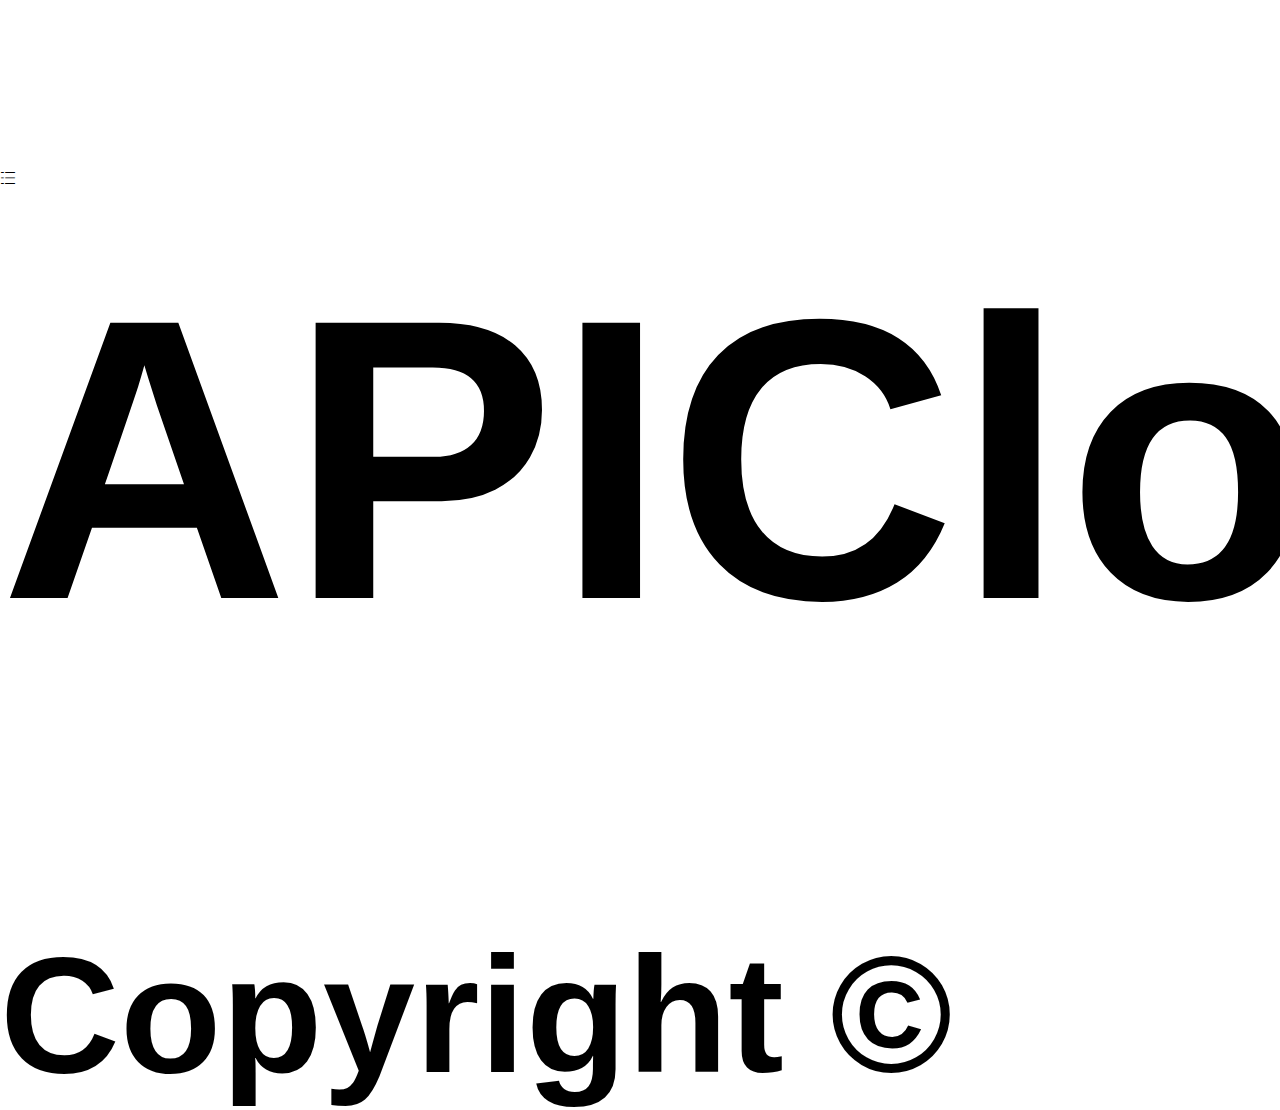
==== widget/index.html @ 8a549ff7 "修改文件结构" ====
<!doctype html>
<html>
<head>
    <meta charset="utf-8">
    <!--采用rem适配不同尺寸的手机-->
    <script src="./script/plugins/rem/1.0.0/rem.js"></script>
    <!--<meta name="viewport" content="maximum-scale=1.0,minimum-scale=1.0,user-scalable=0,initial-scale=1.0,width=device-width"/>-->
    <meta name="format-detection" content="telephone=no,email=no,date=no,address=no">
    <title>首页</title>
    <link rel="stylesheet" type="text/css" href="./css/apicloud/api.css"/>
    <link rel="stylesheet" type="text/css" href="./fonts/iconfont.css"/>
    <link rel="stylesheet" type="text/css" href="./css/index.css"/>
</head>
<body>
<div id="wrap">
    <div id="header">
        <button class="icon iconfont icon-liebiao"></button>
        <h1>APICloud</h1>
        <button></button>
    </div>
    <div id="main">

    </div>
    <div id="footer">
        <h5>Copyright &copy;<span id="year"></span></h5>
    </div>
</div>
</body>
<script type="text/javascript" data-main="./script/app" src="./script/lib/require/2.1.11/require.js"></script>
<script type="text/javascript">require(['conf/index'],function () {})</script>
</html>
---- widget/css/apicloud/api.css ----
html{
	font-family: sans-serif;
}
html,body,header,section,footer,div,ul,ol,li,img,a,span,em,del,legend,center,strong,var,fieldset,form,label,dl,dt,dd,cite,input,hr,time,mark,code,figcaption,figure,textarea,h1,h2,h3,h4,h5,h6,p{
	margin:0;
	border:0;
	padding:0;
	font-style:normal;
}
html,body {
	-webkit-touch-callout:none;
	-webkit-text-size-adjust:none;
	-webkit-tap-highlight-color:rgba(0, 0, 0, 0);
	-webkit-user-select:none;
	background-color: #fff;
}
nav,article,aside,details,main,header,footer,section,fieldset,figcaption,figure{
	display: block;
}
img,a,button,em,del,strong,var,label,cite,small,time,mark,code,textarea{
	display:inline-block;
}
header,section,footer {
	position:relative;
}
ol,ul{
	list-style:none;
}
input,button,textarea {
	border:0;
	margin:0;
	padding:0;
	font-size:1em;
	line-height:1em;
	/*-webkit-appearance:none;*/
	background-color:rgba(0, 0, 0, 0);
}
span{
	display:inline-block;
}
a:active, a:hover {
  outline: 0;
}
a, a:visited{
	text-decoration:none;
}

label, .wordWrap{
    word-wrap: break-word;
    word-break: break-all;
}
table {
  border-collapse: collapse;
  border-spacing: 0;
}
td,th {
  padding: 0;
}
.clearfix:after{
	content: ' ';
	display: block;
	clear: both;
	visibility:hidden;
	line-height: 0;
	height:0;
}
.loading_more{
	display: block;
	height: 1.5em;
	width: 100%;
}
.loading_more:before {
	display: inline-block; vertical-align: text-bottom;
	content: ' '; height: 16px; width: 16px; margin-right: 6px;
	background: url(../../image/loading_more.gif) no-repeat center;
	-webkit-background-size: contain;
	background-size: contain;
} 
.loading_more:after {
	content: '加载更多';	
}
---- widget/fonts/iconfont.css ----
@font-face {font-family: "iconfont";
  src: url('iconfont.eot?t=1493963146406'); /* IE9*/
  src: url('iconfont.eot?t=1493963146406#iefix') format('embedded-opentype'), /* IE6-IE8 */
  url('iconfont.woff?t=1493963146406') format('woff'), /* chrome, firefox */
  url('iconfont.ttf?t=1493963146406') format('truetype'), /* chrome, firefox, opera, Safari, Android, iOS 4.2+*/
  url('iconfont.svg?t=1493963146406#iconfont') format('svg'); /* iOS 4.1- */
}

.iconfont {
  font-family:"iconfont" !important;
  font-size:16px;
  font-style:normal;
  -webkit-font-smoothing: antialiased;
  -moz-osx-font-smoothing: grayscale;
}

.icon-fanhui:before { content: "\e600"; }

.icon-xiangxia:before { content: "\e601"; }

.icon-xiangshang:before { content: "\e603"; }

.icon-yue:before { content: "\e602"; }

.icon-gupiao:before { content: "\e609"; }

.icon-jizhang:before { content: "\e60f"; }

.icon-chenggong:before { content: "\e625"; }

.icon-shibai:before { content: "\e626"; }

.icon-jingshi:before { content: "\e627"; }

.icon-tishi:before { content: "\e628"; }

.icon-bangzhu:before { content: "\e629"; }

.icon-dengdai:before { content: "\e62a"; }

.icon-shezhi:before { content: "\e62d"; }

.icon-wode:before { content: "\e62e"; }

.icon-sousuo:before { content: "\e62f"; }

.icon-liebiao:before { content: "\e630"; }

.icon-bianji:before { content: "\e631"; }

.icon-shanchu:before { content: "\e632"; }

.icon-fenxiang:before { content: "\e633"; }

.icon-tianjia:before { content: "\e635"; }

.icon-gengduo:before { content: "\e637"; }

.icon-yiban:before { content: "\e63e"; }

.icon-zhufang:before { content: "\e653"; }

.icon-huankuan:before { content: "\e659"; }

.icon-licai:before { content: "\e65b"; }

.icon-gongzi:before { content: "\e65c"; }

.icon-licaishouyi:before { content: "\e65e"; }

.icon-zidingyileimu:before { content: "\e660"; }

.icon-tianjialeimu:before { content: "\e661"; }

.icon-chuangjiandanju-xianxing:before { content: "\e89c"; }

.icon-zhangdan-xianxing:before { content: "\e89e"; }

.icon-gengduo-hengxiang:before { content: "\e8c4"; }

.icon-gengduo-shuxiang:before { content: "\e8c5"; }

.icon-shijian-xianxing:before { content: "\e8c6"; }

.icon-baocun-xianxing:before { content: "\e8c7"; }

.icon-yiban1:before { content: "\e8da"; }

.icon-manyi:before { content: "\e8db"; }

.icon-bumanyi:before { content: "\e8dc"; }

.icon-shangyiyehoutuifanhui:before { content: "\e8ef"; }

.icon-xiayiyeqianjinchakangengduo:before { content: "\e8f1"; }

.icon-bingtu-xianxing:before { content: "\e902"; }

.icon-baobiao-xianxing:before { content: "\e903"; }

.icon-tiaoxingtu-xianxing:before { content: "\e904"; }

.icon-zhexiantu-xianxing:before { content: "\e905"; }
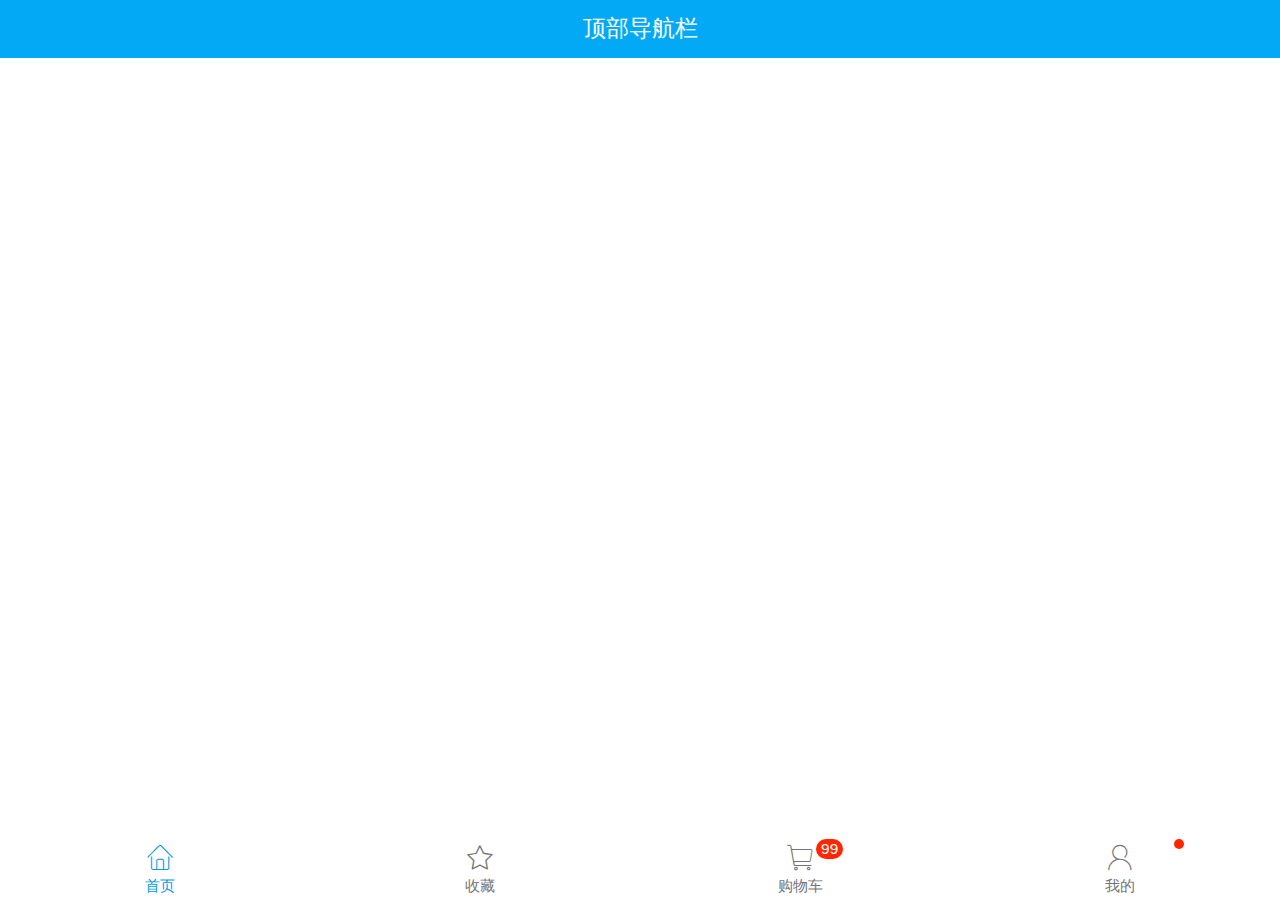
==== commit 17ad5138: "项目架构调整" ====
--- a/widget/index.html
+++ b/widget/index.html
@@ -2,30 +2,41 @@
 <html>
 <head>
     <meta charset="utf-8">
-    <!--采用rem适配不同尺寸的手机-->
-    <script src="./script/plugins/rem/1.0.0/rem.js"></script>
-    <!--<meta name="viewport" content="maximum-scale=1.0,minimum-scale=1.0,user-scalable=0,initial-scale=1.0,width=device-width"/>-->
+    <meta name="viewport"
+          content="maximum-scale=1.0,minimum-scale=1.0,user-scalable=0,initial-scale=1.0,width=device-width"/>
     <meta name="format-detection" content="telephone=no,email=no,date=no,address=no">
     <title>首页</title>
-    <link rel="stylesheet" type="text/css" href="./css/apicloud/api.css"/>
+    <link rel="stylesheet" type="text/css" href="./css/apicloud/1.0.0/api.css"/>
+    <link rel="stylesheet" type="text/css" href="./css/aui/2.1.0/aui.css"/>
     <link rel="stylesheet" type="text/css" href="./fonts/iconfont.css"/>
-    <link rel="stylesheet" type="text/css" href="./css/index.css"/>
+    <link rel="stylesheet" type="text/css" href="./css/conf/index.css"/>
 </head>
 <body>
-<div id="wrap">
-    <div id="header">
-        <button class="icon iconfont icon-liebiao"></button>
-        <h1>APICloud</h1>
-        <button></button>
+<header id="jHead" class="aui-bar aui-bar-nav">顶部导航栏</header>
+<footer class="aui-bar aui-bar-tab">
+    <div class="aui-bar-tab-item aui-active" tapmode>
+        <i class="aui-iconfont aui-icon-home"></i>
+        <div class="aui-bar-tab-label">首页</div>
     </div>
-    <div id="main">
-
+    <div class="aui-bar-tab-item" tapmode>
+        <i class="aui-iconfont aui-icon-star"></i>
+        <div class="aui-bar-tab-label">收藏</div>
     </div>
-    <div id="footer">
-        <h5>Copyright &copy;<span id="year"></span></h5>
+    <div class="aui-bar-tab-item" tapmode>
+        <div class="aui-badge">99</div>
+        <i class="aui-iconfont aui-icon-cart"></i>
+        <div class="aui-bar-tab-label">购物车</div>
     </div>
-</div>
+    <div class="aui-bar-tab-item" tapmode>
+        <div class="aui-dot"></div>
+        <i class="aui-iconfont aui-icon-my"></i>
+        <div class="aui-bar-tab-label">我的</div>
+    </div>
+</footer>
 </body>
 <script type="text/javascript" data-main="./script/app" src="./script/lib/require/2.1.11/require.js"></script>
-<script type="text/javascript">require(['conf/index'],function () {})</script>
-</html>+<!-- apiready必须放在这里才能生效 -->
+<script type="text/javascript"> apiready = function () {
+    require(['conf/index'])
+};</script>
+</html>
--- a/widget/css/apicloud/1.0.0/api.css
+++ b/widget/css/apicloud/1.0.0/api.css
@@ -0,0 +1,81 @@
+html{
+	font-family: sans-serif;
+}
+html,body,header,section,footer,div,ul,ol,li,img,a,span,em,del,legend,center,strong,var,fieldset,form,label,dl,dt,dd,cite,input,hr,time,mark,code,figcaption,figure,textarea,h1,h2,h3,h4,h5,h6,p{
+	margin:0;
+	border:0;
+	padding:0;
+	font-style:normal;
+}
+html,body {
+	-webkit-touch-callout:none;
+	-webkit-text-size-adjust:none;
+	-webkit-tap-highlight-color:rgba(0, 0, 0, 0);
+	-webkit-user-select:none;
+	background-color: #fff;
+}
+nav,article,aside,details,main,header,footer,section,fieldset,figcaption,figure{
+	display: block;
+}
+img,a,button,em,del,strong,var,label,cite,small,time,mark,code,textarea{
+	display:inline-block;
+}
+header,section,footer {
+	position:relative;
+}
+ol,ul{
+	list-style:none;
+}
+input,button,textarea {
+	border:0;
+	margin:0;
+	padding:0;
+	font-size:1em;
+	line-height:1em;
+	/*-webkit-appearance:none;*/
+	background-color:rgba(0, 0, 0, 0);
+}
+span{
+	display:inline-block;
+}
+a:active, a:hover {
+  outline: 0;
+}
+a, a:visited{
+	text-decoration:none;
+}
+
+label, .wordWrap{
+    word-wrap: break-word;
+    word-break: break-all;
+}
+table {
+  border-collapse: collapse;
+  border-spacing: 0;
+}
+td,th {
+  padding: 0;
+}
+.clearfix:after{
+	content: ' ';
+	display: block;
+	clear: both;
+	visibility:hidden;
+	line-height: 0;
+	height:0;
+}
+.loading_more{
+	display: block;
+	height: 1.5em;
+	width: 100%;
+}
+.loading_more:before {
+	display: inline-block; vertical-align: text-bottom;
+	content: ' '; height: 16px; width: 16px; margin-right: 6px;
+	background: url(../../image/loading_more.gif) no-repeat center;
+	-webkit-background-size: contain;
+	background-size: contain;
+} 
+.loading_more:after {
+	content: '加载更多';	
+}--- a/widget/css/aui/2.1.0/aui.css
+++ b/widget/css/aui/2.1.0/aui.css
@@ -0,0 +1,2674 @@
+/*
+ * =========================================================================
+ * APIClud - AUI UI 框架    流浪男  QQ：343757327  http://www.auicss.com
+ * Verson 2.1
+ * =========================================================================
+ */
+ /*初始化类*/
+@charset "UTF-8";
+html{
+	font-family: "Helvetica Neue", Helvetica, sans-serif;
+	font-size: 20px;
+}
+html,body {
+	-webkit-touch-callout:none;
+	-webkit-text-size-adjust:none;
+	-webkit-tap-highlight-color:rgba(0, 0, 0, 0);
+	-webkit-user-select:none;
+	width: 100%;
+}
+body {
+	line-height: 1.5;
+	font-size: 0.8rem;
+	color: #212121;
+	background-color: #f5f5f5;
+	outline: 0;
+}
+html,body,header,section,footer,div,ul,ol,li,img,a,span,em,del,legend,center,strong,var,fieldset,form,label,dl,dt,dd,cite,input,hr,time,mark,code,figcaption,figure,textarea,h1,h2,h3,h4,h5,h6,p{
+	margin:0;
+	border:0;
+	padding:0;
+	font-style:normal;
+}
+* {
+	-webkit-box-sizing: border-box;
+	      	box-sizing: border-box;
+	-webkit-user-select: none;
+	-webkit-tap-highlight-color: transparent;
+	outline: none;
+}
+@media only screen and (min-width: 400px) {
+	html {
+		font-size: 21.33333333px !important;
+	}
+}
+@media only screen and (min-width: 414px) {
+	html {
+		font-size: 21px !important;
+	}
+}
+@media only screen and (min-width: 480px) {
+	html {
+		font-size: 25.6px !important;
+	}
+}
+ul, li {
+	list-style: none;
+}
+p {
+	font-size: 0.7rem;
+	color: #757575;
+}
+a {
+	color: #0062cc;
+	text-decoration: none;
+	background-color: transparent;
+}
+textarea {
+	overflow: hidden;
+	resize: none;
+}
+button {
+	overflow: visible;
+}
+button,select {
+	text-transform: none;
+}
+button,input,select,textarea {
+	font: inherit;
+	color: inherit;
+}
+/*自动隐藏文字*/
+.aui-ellipsis-1 {
+	overflow: hidden;
+	white-space: nowrap;
+	text-overflow: ellipsis;
+}
+.aui-ellipsis {
+	display: -webkit-box;
+	overflow: hidden;
+	text-overflow: ellipsis;
+	word-wrap: break-word;
+	word-break: break-all;
+	white-space: normal !important;
+	-webkit-line-clamp: 1;
+	-webkit-box-orient: vertical;
+}
+.aui-ellipsis-2 {
+	display: -webkit-box;
+	overflow: hidden;
+	text-overflow: ellipsis;
+	word-wrap: break-word;
+	word-break: break-all;
+	white-space: normal !important;
+	-webkit-line-clamp: 2;
+	-webkit-box-orient: vertical;
+}
+/*水平线*/
+.aui-hr {
+	width: 100%;
+	position: relative;
+	border-top: 1px solid #dddddd;
+	height: 1px;
+}
+@media screen and (-webkit-min-device-pixel-ratio:1.5) {
+	.aui-hr{
+		border: none;
+        background-size: 100% 1px;
+		background-repeat: no-repeat;
+		background-position: top;
+        background-image: linear-gradient(0,#dddddd,#dddddd 50%,transparent 50%);
+        background-image: -webkit-linear-gradient(90deg,#dddddd,#dddddd 50%,transparent 50%);
+	}
+}
+/*内外边距类*/
+.aui-padded-0 {
+	padding: 0 !important;
+}
+.aui-padded-5 {
+	padding: 0.25rem !important;
+}
+.aui-padded-10 {
+	padding: 0.5rem !important;
+}
+.aui-padded-15 {
+	padding: 0.75rem !important;
+}
+.aui-padded-t-0 {
+	padding-top: 0 !important;
+}
+.aui-padded-t-5 {
+	padding-top: 0.25rem !important;
+}
+.aui-padded-t-10 {
+	padding-top: 0.5rem !important;
+}
+.aui-padded-t-15 {
+	padding-top: 0.75rem !important;
+}
+.aui-padded-b-0 {
+	padding-bottom: 0 !important;
+}
+.aui-padded-b-5 {
+	padding-bottom: 0.25rem !important;
+}
+.aui-padded-b-10 {
+	padding-bottom: 0.5rem !important;
+}
+.aui-padded-b-15 {
+	padding-bottom: 0.75rem !important;
+}
+.aui-padded-l-0 {
+	padding-left: 0 !important;
+}
+.aui-padded-l-5 {
+	padding-left: 0.25rem !important;
+}
+.aui-padded-l-10 {
+	padding-left: 0.5rem !important;
+}
+.aui-padded-l-15 {
+	padding-left: 0.75rem !important;
+}
+.aui-padded-r-0 {
+	padding-right: 0 !important;
+}
+.aui-padded-r-5 {
+	padding-right: 0.25rem !important;
+}
+.aui-padded-r-10 {
+	padding-right: 0.5rem !important;
+}
+.aui-padded-r-15 {
+	padding-right: 0.75rem !important;
+}
+.aui-margin-0 {
+	margin: 0 !important;
+}
+.aui-margin-5 {
+	margin: 0.25rem !important;
+}
+.aui-margin-10 {
+	margin: 0.5rem !important;
+}
+.aui-margin-15 {
+	margin: 0.75rem !important;
+}
+.aui-margin-t-0 {
+	margin-top: 0.25rem !important;
+}
+.aui-margin-t-5 {
+	margin-top: 0 !important;
+}
+.aui-margin-t-10 {
+	margin-top: 0.5rem !important;
+}
+.aui-margin-t-15 {
+	margin-top: 0.75rem !important;
+}
+.aui-margin-b-0 {
+	margin-bottom: 0 !important;
+}
+.aui-margin-b-5 {
+	margin-bottom: 0.25rem !important;
+}
+.aui-margin-b-10 {
+	margin-bottom: 0.5rem !important;
+}
+.aui-margin-b-15 {
+	margin-bottom: 0.75rem !important;
+}
+.aui-margin-l-0 {
+	margin-left: 0 !important;
+}
+.aui-margin-l-5 {
+	margin-left: 0.25rem !important;
+}
+.aui-margin-l-10 {
+	margin-left: 0.5rem !important;
+}
+.aui-margin-l-15 {
+	margin-left: 0.75rem !important;
+}
+.aui-margin-r-0 {
+	margin-right: 0 !important;
+}
+.aui-margin-r-5 {
+	margin-right: 0.25rem !important;
+}
+.aui-margin-r-10 {
+	margin-right: 0.5rem !important;
+}
+.aui-margin-r-15 {
+	margin-right: 0.75rem !important;
+}
+.aui-clearfix {
+	clear: both;
+}
+.aui-clearfix:before {
+	display: table;
+	content: " ";
+}
+.aui-clearfix:after {
+	clear: both;
+}
+/*文字对齐*/
+.aui-text-left {
+	text-align: left !important;
+}
+.aui-text-center {
+	text-align: center !important;
+}
+.aui-text-justify {
+	text-align: justify !important;
+}
+.aui-text-right {
+	text-align: right !important;
+}
+/*文字、背景颜色*/
+h1,h2,h3,h4,h5,h6 {
+	font-weight: 400;
+}
+h1 {
+	font-size: 1.2rem;
+}
+h2 {
+	font-size: 1rem;
+}
+h3 {
+	font-size: 0.8rem;
+}
+h4 {
+	font-size: 0.7rem;
+}
+h5 {
+	font-size: 0.7rem;
+	font-weight: normal;
+	color: #757575;
+}
+h6 {
+	font-size: 0.7rem;
+	font-weight: normal;
+	color: #757575;
+}
+h1 small,h2 small,h3 small,h4 small {
+	font-weight: normal;
+	line-height: 1;
+	color: #757575;
+}
+h5 small,h6 small {
+	font-weight: normal;
+	line-height: 1;
+	color: #757575;
+}
+h1 small,h2 small,h3 small {
+	font-size: 65%;
+}
+h4 small,h5 small,h6 small {
+	font-size: 75%;
+}
+img {
+	max-width: 100%;
+	display: block;
+}
+.aui-font-size-12 {
+	font-size: 0.6rem !important;
+}
+.aui-font-size-14 {
+	font-size: 0.7rem !important;
+}
+.aui-font-size-16 {
+	font-size: 0.8rem !important;
+}
+.aui-font-size-18 {
+	font-size: 0.9rem !important;
+}
+.aui-font-size-20 {
+	font-size: 1rem !important;
+}
+.aui-text-default {
+	color: #212121 !important;
+}
+.aui-text-white {
+	color: #ffffff !important;
+}
+.aui-text-primary {
+	color: #00bcd4 !important;
+}
+.aui-text-success {
+	color: #009688 !important;
+}
+.aui-text-info {
+	color: #03a9f4 !important;
+}
+.aui-text-warning {
+	color: #ffc107 !important;
+}
+.aui-text-danger {
+	color: #e51c23 !important;
+}
+.aui-text-pink {
+	color: #e91e63 !important;
+}
+.aui-text-purple {
+	color: #673ab7 !important;
+}
+.aui-text-indigo {
+	color: #3f51b5 !important;
+}
+.aui-bg-default {
+	background-color: #f5f5f5 !important;
+}
+.aui-bg-primary {
+	background-color: #00bcd4 !important;
+}
+.aui-bg-success {
+	background-color: #009688 !important;
+}
+.aui-bg-info {
+	background-color: #03a9f4 !important;
+}
+.aui-bg-warning {
+	background-color: #f1c40f !important;
+}
+.aui-bg-danger {
+	background-color: #e51c23 !important;
+}
+.aui-bg-pink {
+	background-color: #e91e63 !important;
+}
+.aui-bg-purple {
+	background-color: #673ab7 !important;
+}
+.aui-bg-indigo {
+	background-color: #3f51b5 !important;
+}
+/*警告、成功颜色*/
+.aui-warning,
+.aui-warning label,
+.aui-warning .aui-input,
+.aui-warning .aui-iconfont {
+	color: #e51c23 !important;
+}
+.aui-success,
+.aui-success label,
+.aui-success .aui-input,
+.aui-success .aui-iconfont {
+	color: #009688 !important;
+}
+/*对齐,显示，隐藏等*/
+.aui-pull-right {
+	float: right !important;
+}
+.aui-pull-left {
+	float: left !important;
+}
+.aui-hide {
+	display: none !important;
+}
+.aui-show {
+	display: block !important;
+}
+.aui-invisible {
+	visibility: hidden;
+}
+.aui-inline {
+	display: inline-block;
+	vertical-align: top;
+}
+.aui-mask {
+    position: fixed;
+    width: 100%;
+    height: 100%;
+    top: 0;
+    left: 0;
+    background: rgba(0, 0, 0, 0.3);
+    opacity: 0;
+    z-index: 8;
+    visibility: hidden;
+    -webkit-transition: opacity .3s,-webkit-transform .3s;
+    transition: opacity .3s,transform .3s;
+}
+.aui-mask.aui-mask-in {
+	visibility: visible;
+  	opacity: 1;
+}
+.aui-mask.aui-mask-out {
+	opacity: 0;
+}
+img.aui-img-round {
+	border-radius: 50%;
+}
+/*基本容器*/
+.aui-content {
+	-webkit-overflow-scrolling: touch;
+	overflow-x: hidden;
+	word-break: break-all;
+}
+.aui-content-padded {
+  	margin: 0.75rem;
+  	position: relative;
+  	word-break: break-all;
+  	-webkit-overflow-scrolling: touch;
+}
+/*栅格类*/
+.aui-row {
+	overflow: hidden;
+	margin: 0;
+}
+.aui-row-padded {
+	margin-left: -0.125rem;
+	margin-right: -0.125rem;
+}
+.aui-row-padded [class*=aui-col-xs-] {
+	padding: 0.125rem;
+}
+.aui-col-xs-1,.aui-col-xs-2,.aui-col-xs-3,.aui-col-xs-4,.aui-col-xs-5,.aui-col-xs-6,.aui-col-xs-7,.aui-col-xs-8,.aui-col-xs-9,.aui-col-xs-10,.aui-col-xs-11,.aui-col-5 {
+	position: relative;
+	float: left;
+}
+.aui-col-xs-12 {
+	width: 100%;
+	position: relative;
+}
+.aui-col-xs-11 {
+	width: 91.66666667%;
+}
+.aui-col-xs-10 {
+	width: 83.33333333%;
+}
+.aui-col-xs-9 {
+	width: 75%;
+}
+.aui-col-xs-8 {
+	width: 66.66666667%;
+}
+.aui-col-xs-7 {
+	width: 58.33333333%;
+}
+.aui-col-xs-6 {
+	width: 50%;
+}
+.aui-col-xs-5 {
+	width: 41.66666667%;
+}
+.aui-col-xs-4 {
+	width: 33.33333333%;
+}
+.aui-col-xs-3 {
+	width: 25%;
+}
+.aui-col-xs-2 {
+	width: 16.66666667%;
+}
+.aui-col-xs-1 {
+	width: 8.33333333%;
+}
+.aui-col-5 {
+	width: 20%;
+}
+/*标签*/
+.aui-label {
+	display: inline-block;
+	padding: 0.2em 0.25em;
+	font-size: 0.6rem;
+	line-height: 1;
+	color: #616161;
+    background-color: #dddddd;
+	text-align: center;
+	white-space: nowrap;
+	vertical-align: middle;
+	border-radius: 0.15em;
+	position: relative;
+}
+
+.aui-label-primary {
+	color: #ffffff;
+	background-color: #00bcd4;
+}
+.aui-label-success {
+	color: #ffffff;
+	background-color: #009688;
+}
+.aui-label-info {
+  color: #ffffff;
+  background-color: #03a9f4;
+}
+.aui-label-warning {
+	color: #ffffff;
+	background-color: #ffc107;
+}
+.aui-label-danger {
+	color: #ffffff;
+	background-color: #e51c23;
+}
+.aui-label-outlined {
+	background-color: transparent;
+	position: relative;
+}
+.aui-label-outlined:after {
+    -webkit-border-radius: 2px;
+    border-radius: 2px;
+    height: 200%;
+    content: '';
+    width: 200%;
+	border: 1px solid #d9d9d9;
+    position: absolute;
+    top: -1px;
+    left: -1px;
+    transform: scale(0.5);
+    -webkit-transform: scale(0.5);
+    transform-origin: 0 0;
+    -webkit-transform-origin: 0 0;
+    z-index: 1;
+}
+.aui-label-outlined.aui-label-primary,
+.aui-label-outlined.aui-label-primary:after {
+	color: #00bcd4;
+	border-color: #00bcd4;
+}
+.aui-label-outlined.aui-label-success,
+.aui-label-outlined.aui-label-success:after {
+	color: #009688;
+	border-color: #009688;
+}
+.aui-label-outlined.aui-label-info,
+.aui-label-outlined.aui-label-info:after {
+  	color: #03a9f4;
+  	border-color: #03a9f4;
+}
+.aui-label-outlined.aui-label-warning,
+.aui-label-outlined.aui-label-warning:after {
+	color: #ffc107;
+	border-color: #ffc107;
+}
+.aui-label-outlined.aui-label-danger,
+.aui-label-outlined.aui-label-danger:after {
+	color: #e51c23;
+	border-color: #e51c23;
+}
+.aui-label .aui-iconfont {
+	font-size: 0.6rem;
+}
+/*角标*/
+.aui-badge {
+	display: inline-block;
+	width: auto;
+	text-align: center;
+	min-width: 0.8rem;
+	height: 0.8rem;
+    line-height: 0.8rem;
+    padding: 0 0.2rem;
+    font-size: 0.6rem;
+    color: #ffffff;
+    background-color: #ff2600;
+    border-radius: 0.4rem;
+    position: absolute;
+    top: 0.2rem;
+    left: 60%;
+    z-index: 99;
+}
+.aui-dot {
+	display: inline-block;
+    width: 0.4rem;
+    height: 0.4rem;
+    background: #ff2600;
+    border-radius: 0.5rem;
+    position: absolute;
+    top: 0.3rem;
+    right: 20%;
+    z-index: 99;
+}
+/*按钮样式*/
+button, .aui-btn {
+	position: relative;
+	display: inline-block;
+	font-size: 0.7rem;
+	font-weight: 400;
+	font-family: inherit;
+	text-decoration: none;
+	text-align: center;
+	margin: 0;
+	background: #dddddd;
+	padding: 0 0.6rem;
+	height: 1.5rem;
+	line-height: 1.5rem;
+	border-radius: 0.2rem;
+	white-space: nowrap;
+	text-overflow: ellipsis;
+	vertical-align: middle;
+	-webkit-box-sizing: border-box;
+			box-sizing: border-box;
+	-webkit-user-select: none;
+	      	user-select: none;
+}
+.aui-btn:active {
+	color: #212121;
+	background-color: #bdbdbd;
+}
+.aui-btn-primary {
+	color: #ffffff;
+	background-color: #00bcd4;
+}
+.aui-btn-primary.aui-active, .aui-btn-primary:active {
+	color: #ffffff;
+	background-color: #00acc1;
+}
+.aui-btn-success {
+	color: #ffffff;
+	background-color: #009688;
+}
+.aui-btn-success.aui-active, .aui-btn-success:active {
+	color: #fff;
+	background-color: #00897b;
+}
+.aui-btn-info {
+	color: #ffffff !important;
+	background-color: #03a9f4 !important;
+}
+.aui-btn-info.aui-active, .aui-btn-info:active {
+	color: #fff !important;
+	background-color: #039be5 !important;
+}
+.aui-btn-warning {
+	color: #ffffff !important;
+	background-color: #ffc107 !important;
+}
+.aui-btn-warning.aui-active, .aui-btn-warning:active {
+	color: #ffffff !important;
+	background-color: #ffb300 !important;
+}
+.aui-btn-danger {
+	color: #ffffff !important;
+	background-color: #e51c23 !important;
+}
+.aui-btn-danger.aui-active, .aui-btn-danger:active {
+	color: #ffffff !important;
+	background-color: #dd191b !important;
+}
+.aui-btn-block {
+	display: block;
+	width: 100%;
+	height: 2.5rem;
+	line-height: 2.55rem;
+	margin-bottom: 0;
+	font-size: 0.9rem;
+}
+.aui-btn-block.aui-btn-sm {
+	font-size: 0.7rem;
+	height: 1.8rem;
+	line-height: 1.85rem;
+}
+.aui-btn .aui-iconfont, .aui-btn-block .aui-iconfont {
+	margin-right: 0.3rem;
+}
+.aui-btn .aui-badge, .aui-btn-block .aui-badge {
+	margin-left: 0.3rem;
+}
+.aui-btn-outlined {
+	background: transparent !important;
+	border: 1px solid #bdbdbd;
+}
+.aui-btn-outlined:active {
+	background: transparent !important;
+}
+.aui-btn-default.aui-btn-outlined {
+	color: #bdc3c7 !important;
+	border: 1px solid #dcdcdc !important;
+}
+.aui-btn-primary.aui-btn-outlined {
+	color: #00bcd4 !important;
+	border: 1px solid #00bcd4 !important;
+}
+.aui-btn-success.aui-btn-outlined {
+	color: #009688 !important;
+	border: 1px solid #009688 !important;
+}
+.aui-btn-info.aui-btn-outlined {
+	color: #03a9f4 !important;
+	border: 1px solid #03a9f4 !important;
+}
+.aui-btn-warning.aui-btn-outlined {
+	color: #ffc107 !important;
+	border: 1px solid #ffc107 !important;
+}
+.aui-btn-danger.aui-btn-outlined {
+	color: #e51c23 !important;
+	border: 1px solid #e51c23 !important;
+}
+/*
+*表单类\输入框\radio\checkbox
+**/
+.aui-input,
+input[type="text"],
+input[type="password"],
+input[type="search"],
+input[type="email"],
+input[type="tel"],
+input[type="url"],
+input[type="date"],
+input[type="datetime-local"],
+input[type="time"],
+input[type="number"],
+select,
+textarea {
+    border: none;
+    background-color: transparent;
+    border-radius: 0;
+    box-shadow: none;
+    display: block;
+    padding: 0;
+    margin: 0;
+    width: 100%;
+    height: 2.2rem;
+    line-height: normal;
+    color: #424242;
+    font-size: 0.8rem;
+    font-family: inherit;
+    box-sizing: border-box;
+    -webkit-user-select: text;
+            user-select: text;
+    -webkit-appearance: none;
+            appearance: none;
+}
+input[type="search"]::-webkit-search-cancel-button {
+	display: none;
+}
+.aui-scroll-x {
+	position: relative;
+	overflow-y: auto;
+	-webkit-overflow-scrolling: touch;
+}
+.aui-scroll-y {
+	position: relative;
+	width: 100%;
+	overflow-x: auto;
+	-webkit-overflow-scrolling: touch;
+}
+::-webkit-scrollbar{
+	width:0px;
+}
+/*列表*/
+.aui-list {
+    position: relative;
+    font-size: 0.8rem;
+    background-color: #ffffff;
+    border-top: 1px solid #dddddd;
+}
+.aui-list .aui-content {
+	overflow: hidden;
+}
+.aui-list.aui-list-noborder,
+.aui-list.aui-list-noborder {
+    border-top: none;
+}
+.aui-list .aui-list-header {
+    background-color: #dddddd;
+    color: #212121;
+    position: relative;
+    font-size: 0.6rem;
+    padding: 0.4rem 0.75rem;
+    -webkit-box-sizing: border-box;
+    		box-sizing: border-box;
+    display: -webkit-box;
+    display: -webkit-flex;
+    display: flex;
+    -webkit-box-pack: justify;
+    -webkit-justify-content: space-between;
+    		justify-content: space-between;
+    -webkit-box-align: center;
+    -webkit-align-items: center;
+    		align-items: center;
+}
+.aui-list .aui-list-item {
+    list-style: none;
+    margin: 0;
+    padding: 0;
+    padding-left: 0.75rem;
+    color: #212121;
+    border-bottom: 1px solid #dddddd;
+    position: relative;
+    min-height: 2.2rem;
+    -webkit-box-sizing: border-box;
+    		box-sizing: border-box;
+    display: -webkit-box;
+    display: -webkit-flex;
+    display: flex;
+    -webkit-box-pack: justify;
+    -webkit-justify-content: space-between;
+    		justify-content: space-between;
+}
+.aui-list.aui-list-noborder .aui-list-item:last-child {
+    border-bottom: 0;
+}
+.aui-list .aui-list-item-inner {
+    position: relative;
+    min-height: 2.2rem;
+	padding-right: 0.75rem;
+    width: 100%;
+    -webkit-box-sizing: border-box;
+    		box-sizing: border-box;
+    display: -webkit-box;
+    display: -webkit-flex;
+    display: flex;
+    -webkit-box-flex: 1;
+    -webkit-box-pack: justify;
+    -webkit-justify-content: space-between;
+			justify-content: space-between;
+    -webkit-box-align: center;
+    -webkit-align-items: center;
+			align-items: center;
+}
+
+.aui-list .aui-list-item:active {
+    background-color: #f5f5f5;
+}
+.aui-list .aui-list-item-text {
+    font-size: 0.7rem;
+    color: #757575;
+    position: relative;
+    -webkit-box-sizing: border-box;
+    		box-sizing: border-box;
+    display: -webkit-box;
+    display: -webkit-flex;
+    display: flex;
+    -webkit-box-pack: justify;
+    -webkit-justify-content: space-between;
+            justify-content: space-between;
+    -webkit-align-items: center;
+    		align-items: center;
+}
+.aui-list .aui-list-item-title {
+    font-size: 0.8rem;
+    position: relative;
+    max-width: 100%;
+    color: #212121;
+}
+.aui-list .aui-list-item-right,
+.aui-list-item-title-row em {
+	max-width: 50%;
+	position: relative;
+    font-size: 0.6rem;
+    color: #757575;
+    margin-left: 0.25rem;
+}
+.aui-list .aui-list-item-inner p {
+    overflow: hidden;
+}
+.aui-list .aui-list-media-list {
+    -webkit-box-orient: vertical;
+    -webkit-box-direction: normal;
+    -webkit-flex-direction: column;
+            flex-direction: column;
+}
+.aui-media-list-item-inner {
+	-webkit-box-sizing: border-box;
+			box-sizing: border-box;
+    display: -webkit-box;
+    display: -webkit-flex;
+    display: flex;
+}
+.aui-media-list .aui-list-item {
+	display: block;
+}
+.aui-media-list .aui-list-item-inner {
+	display: block;
+	padding-top: 0.5rem;
+    padding-bottom: 0.5rem;
+}
+.aui-media-list-item-inner + .aui-info {
+	margin-right: 0.75rem;
+}
+.aui-list .aui-list-item-media {
+	width: 4.5rem;
+	position: relative;
+    padding: 0.5rem 0;
+    padding-right: 0.75rem;
+    display: inherit;
+    -webkit-flex-shrink: 0;
+    		flex-shrink: 0;
+    -webkit-flex-wrap: nowrap;
+    		flex-wrap: nowrap;
+    -webkit-box-align: center;
+    -webkit-align-items: flex-start;
+            align-items: flex-start;
+}
+.aui-list .aui-list-item-media img {
+	width: 100%;
+    display: block;
+}
+.aui-list .aui-list-item-media-list {
+	margin-top: 0.25rem;
+	padding-right: 0;
+	display: block;
+}
+.aui-list [class*=aui-col-xs-] img{
+    max-width: 100%;
+    width: 100%;
+    display: block;
+}
+.aui-list-item-middle .aui-list-item-inner:after {
+	display: block;
+}
+.aui-list .aui-list-item-middle > .aui-list-item-media,
+.aui-list .aui-list-item-middle > .aui-list-item-inner,
+.aui-list .aui-list-item-middle > * {
+    -webkit-box-align: center;
+    		box-align: center;
+    -webkit-align-items: center;
+    		align-items: center;
+}
+.aui-list .aui-list-item-center > .aui-list-item-media,
+.aui-list .aui-list-item-center > .aui-list-item-inner,
+.aui-list .aui-list-item-center {
+    -webkit-box-pack: center;
+    -webkit-justify-content: center;
+        	justify-content: center;
+}
+.aui-list .aui-list-item i.aui-iconfont {
+    -webkit-align-self: center;
+            align-self: center;
+    font-size: 0.8rem;
+}
+.aui-list-item-inner.aui-list-item-arrow {
+    overflow: hidden;
+    padding-right: 1.5rem;
+}
+.aui-list-item-arrow:before {
+    content: '';
+    width: 0.4rem;
+    height: 0.4rem;
+    position: absolute;
+    top: 50%;
+    right: 0.75rem;
+    margin-top: -0.2rem;
+    background: transparent;
+    border: 1px solid #dddddd;
+    border-top: none;
+    border-right: none;
+    z-index: 2;
+    -webkit-border-radius: 0;
+            border-radius: 0;
+    -webkit-transform: rotate(-135deg);
+            transform: rotate(-135deg);
+}
+.aui-list-item.aui-list-item-arrow {
+    padding-right: 0.75rem;
+}
+.aui-list label {
+    line-height: 1.3rem;
+}
+.aui-list.aui-form-list .aui-list-item:active {
+	background-color: #ffffff;
+}
+.aui-list.aui-form-list .aui-list-item-inner {
+	-webkit-box-sizing: border-box;
+    		box-sizing: border-box;
+    display: -webkit-box;
+    display: -webkit-flex;
+    display: flex;
+	padding: 0;
+}
+.aui-list .aui-list-item-label,
+.aui-list .aui-list-item-label-icon {
+	color: #212121;
+    width: 35%;
+    min-width: 1.5rem;
+    margin: 0;
+    padding: 0;
+    padding-right: 0.25rem;
+    line-height: 2.2rem;
+    position: relative;
+    overflow: hidden;
+    white-space: nowrap;
+    max-width: 100%;
+    -webkit-box-sizing: border-box;
+    		box-sizing: border-box;
+    display: -webkit-box;
+    display: -webkit-flex;
+    display: flex;
+    -webkit-align-items: center;
+            align-items: center;
+}
+.aui-list .aui-list-item-label-icon {
+    width: auto;
+    padding-right: 0.75rem;
+}
+.aui-list .aui-list-item-input {
+    width: 100%;
+    padding: 0;
+    padding-right: 0.75rem;
+    -webkit-box-flex: 1;
+            box-flex: 1;
+    -webkit-flex-shrink: 1;
+            flex-shrink: 1;
+}
+.aui-list.aui-select-list .aui-list-item:active {
+	background-color: #ffffff;
+}
+.aui-list.aui-select-list .aui-list-item-inner {
+    display: block;
+    padding-top: 0.5rem;
+    padding-bottom: 0.5rem;
+    -webkit-align-self: stretch;
+    		align-self: stretch;
+}
+.aui-list.aui-select-list .aui-list-item-label {
+	width: auto;
+	min-width: 2.2rem;
+    padding: 0.5rem 0;
+    padding-right: 0.75rem;
+}
+.aui-list.aui-form-list .aui-list-item-btn {
+	padding: 0.75rem 0.75rem 0.75rem 0;
+}
+.aui-list textarea {
+    overflow: auto;
+    margin: 0.5rem 0;
+    height: 3rem;
+    line-height: 1rem;
+    resize: none;
+}
+.aui-list .aui-list-item-right .aui-badge,
+.aui-list .aui-list-item-right .aui-dot {
+	display: inherit;
+}
+@media screen and (-webkit-min-device-pixel-ratio:1.5) {
+	.aui-list {
+		border: none;
+        background-size: 100% 1px;
+		background-repeat: no-repeat;
+		background-position: top;
+        background-image: linear-gradient(0,#dddddd,#dddddd 50%,transparent 50%);
+	}
+	.aui-list .aui-list-item {
+		border: none;
+        background-size: 100% 1px;
+		background-repeat: no-repeat;
+		background-position: bottom;
+        background-image: linear-gradient(0,#dddddd,#dddddd 50%,transparent 50%);
+        background-image: -webkit-linear-gradient(90deg,#dddddd,#dddddd 50%,transparent 50%);
+	}
+
+	.aui-list.aui-list-in .aui-list-item {
+		border: none;
+        background-size: 100% 1px;
+		background-repeat: no-repeat;
+		background-position: 0.75rem bottom;
+        background-image: linear-gradient(0,#dddddd,#dddddd 50%,transparent 50%);
+        background-image: -webkit-linear-gradient(90deg,#dddddd,#dddddd 50%,transparent 50%);
+	}
+	.aui-list.aui-list-in .aui-list-item:last-child {
+		background-position: bottom;
+	}
+	.aui-list.aui-list-noborder,
+	.aui-list.aui-list-noborder .aui-list-item:last-child {
+		border: none;
+        background-size: 100% 0;
+        background-image: none;
+	}
+}
+/*tab切换类*/
+.aui-tab {
+	position: relative;
+    background-color: #ffffff;
+    display: -webkit-box;
+    display: -webkit-flex;
+    display: flex;
+    -webkit-flex-wrap: nowrap;
+            flex-wrap: nowrap;
+    -webkit-align-self: center;
+            align-self: center;
+}
+.aui-tab-item {
+    width: 100%;
+    height: 2.2rem;
+    line-height: 2.2rem;
+    position: relative;
+    font-size: 0.7rem;
+    text-align: center;
+    color: #212121;
+    margin-left: -1px;
+    -webkit-box-flex: 1;
+            box-flex: 1;
+}
+.aui-tab-item.aui-active {
+    color: #039be5;
+    border-bottom: 2px solid #039be5;
+}
+/*卡片列表布局*/
+.aui-card-list {
+	position: relative;
+    margin-bottom: 0.75rem;
+    background: #ffffff;
+}
+.aui-card-list-header,
+.aui-card-list-footer {
+	position: relative;
+	min-height: 2.2rem;
+    padding: 0.5rem 0.75rem;
+    -webkit-box-sizing: border-box;
+    		box-sizing: border-box;
+    display: -webkit-box;
+    display: -webkit-flex;
+    display: flex;
+    -webkit-box-pack: justify;
+    -webkit-justify-content: space-between;
+    		justify-content: space-between;
+    -webkit-box-align: center;
+    -webkit-align-items: center;
+    		align-items: center;
+}
+.aui-card-list-header {
+	font-size: 0.8rem;
+	color: #212121;
+}
+.aui-card-list-header.aui-card-list-user {
+	display: block;
+}
+.aui-card-list-user-avatar {
+	width: 2rem;
+	float: left;
+	margin-right: 0.5rem;
+}
+.aui-card-list-user-avatar img {
+	width: 100%;
+	display: block;
+}
+.aui-card-list-user-name {
+	color: #212121;
+	position: relative;
+	font-size: 0.7rem;
+	-webkit-box-sizing: border-box;
+			box-sizing: border-box;
+    display: -webkit-box;
+    display: -webkit-flex;
+    display: flex;
+    -webkit-box-pack: justify;
+    -webkit-justify-content: space-between;
+    		justify-content: space-between;
+    -webkit-box-align: center;
+    -webkit-align-items: center;
+    		align-items: center;
+}
+.aui-card-list-user-name > *,
+.aui-card-list-user-name small {
+	position: relative;
+}
+.aui-card-list-user-name small {
+	color: #757575;
+}
+.aui-card-list-user-info {
+	color: #757575;
+	font-size: 0.6rem;
+}
+.aui-card-list-content {
+	position: relative;
+}
+.aui-card-list-content-padded {
+	position: relative;
+	padding: 0.5rem 0.75rem;
+}
+.aui-card-list-content,
+.aui-card-list-content-padded {
+	word-break: break-all;
+	font-size: 0.7rem;
+	color: #212121;
+}
+.aui-card-list-content img,
+.aui-card-list-content-padded img {
+	width: 100%;
+	display: block;
+}
+.aui-card-list-footer {
+	font-size: 0.7rem;
+	color: #757575;
+}
+.aui-card-list-footer > * {
+	position: relative;
+}
+.aui-card-list-footer.aui-text-center {
+	display: -webkit-box;
+    display: -webkit-flex;
+    display: flex;
+	-webkit-box-pack: center;
+    box-pack: center;
+    -webkit-justify-content: center;
+    justify-content: center;
+}
+.aui-card-list-footer .aui-iconfont {
+	font-size: 0.9rem;
+}
+/*宫格布局*/
+.aui-grid {
+	width: 100%;
+	background-color: #ffffff;
+	display: table;
+	table-layout: fixed;
+}
+.aui-grid [class*=aui-col-] {
+	display: table-cell;
+	position: relative;
+    text-align: center;
+    vertical-align: middle;
+    padding: 1rem 0;
+}
+.aui-grid [class*=aui-col-xs-]:active {
+	background-color: #f5f5f5;
+}
+.aui-grid .aui-iconfont {
+	position: relative;
+    z-index: 20;
+    top: 0;
+    height: 1.4rem;
+    font-size: 1.4rem;
+    line-height: 1.4rem;
+}
+.aui-grid .aui-grid-label {
+	display: block;
+    font-size: 0.7rem;
+    position: relative;
+    margin-top: 0.25rem;
+}
+.aui-grid .aui-badge {
+	position: absolute;
+    top: 0.5rem;
+    left: 60%;
+    z-index: 99;
+}
+.aui-grid .aui-dot {
+	position: absolute;
+    top: 0.5rem;
+    right: 20%;
+    z-index: 99;
+}
+/*单选、多选、开关*/
+.aui-radio,
+.aui-checkbox {
+    width: 1.2rem;
+    height: 1.2rem;
+    background-color: #ffffff;
+    border: solid 1px #dddddd;
+    -webkit-border-radius: 0.6rem;
+    border-radius: 0.6rem;
+    font-size: 0.8rem;
+    margin: 0;
+    padding: 0;
+    position: relative;
+    display: inline-block;
+    vertical-align: top;
+    cursor: default;
+    -webkit-appearance: none;
+    -webkit-user-select: none;
+            user-select: none;
+    -webkit-transition: background-color ease 0.1s;
+            transition: background-color ease 0.1s;
+}
+.aui-checkbox {
+    border-radius: 0.1rem;
+}
+.aui-radio:checked,
+.aui-radio.aui-checked,
+.aui-checkbox:checked,
+.aui-checkbox.aui-checked {
+    background-color: #03a9f4;
+    border: solid 1px #03a9f4;
+    text-align: center;
+    background-clip: padding-box;
+}
+.aui-radio:checked:before,
+.aui-radio.aui-checked:before,
+.aui-checkbox:checked:before,
+.aui-checkbox.aui-checked:before,
+.aui-radio:checked:after,
+.aui-radio.aui-checked:after,
+.aui-checkbox:checked:after,
+.aui-checkbox.aui-checked:after {
+    content: '';
+    width: 0.5rem;
+    height: 0.3rem;
+    position: absolute;
+    top: 50%;
+    left: 50%;
+    margin-left: -0.25rem;
+    margin-top: -0.25rem;
+    background: transparent;
+    border: 1px solid #ffffff;
+    border-top: none;
+    border-right: none;
+    z-index: 2;
+    -webkit-border-radius: 0;
+            border-radius: 0;
+    -webkit-transform: rotate(-45deg);
+            transform: rotate(-45deg);
+}
+.aui-radio:disabled,
+.aui-radio.aui-disabled,
+.aui-checkbox:disabled,
+.aui-checkbox.aui-disabled {
+    background-color: #dddddd;
+    border: solid 1px #dddddd;
+}
+.aui-radio:disabled:before,
+.aui-radio.aui-disabled:before,
+.aui-radio:disabled:after,
+.aui-radio.aui-disabled:after,
+.aui-checkbox:disabled:before,
+.aui-checkbox.aui-disabled:before,
+.aui-checkbox:disabled:after,
+.aui-checkbox.aui-disabled:after {
+    content: '';
+    width: 0.5rem;
+    height: 0.3rem;
+    position: absolute;
+    top: 50%;
+    left: 50%;
+    margin-left: -0.25rem;
+    margin-top: -0.25rem;
+    background: transparent;
+    border: 1px solid #ffffff;
+    border-top: none;
+    border-right: none;
+    z-index: 2;
+    -webkit-border-radius: 0;
+            border-radius: 0;
+    -webkit-transform: rotate(-45deg);
+            transform: rotate(-45deg);
+}
+.aui-switch {
+    width: 2.3rem;
+    height: 1.2rem;
+    position: relative;
+    vertical-align: top;
+    border: 1px solid #dddddd;
+    background-color: #dddddd;
+    border-radius: 0.6rem;
+    background-clip: content-box;
+    display: inline-block;
+    outline: none;
+    -webkit-appearance: none;
+            appearance: none;
+    -webkit-user-select: none;
+            user-select: none;
+    -webkit-box-sizing: border-box;
+            box-sizing: border-box;
+    -webkit-background-clip: padding-box;
+            background-clip: padding-box;
+    -webkit-transition: all 0.2s linear;
+            transition: all 0.2s linear;
+}
+.aui-switch:before {
+    width: 1.1rem;
+    height: 1.1rem;
+    position: absolute;
+    top: 0;
+    left: 0;
+    border-radius: 0.6rem;
+    background-color: #fff;
+    content: '';
+    -webkit-transition: left 0.2s;
+            transition: left 0.2s;
+}
+.aui-switch:checked {
+    border-color: #03a9f4;
+    background-color: #03a9f4;
+}
+.aui-switch:checked:before {
+    left: 1.1rem;
+}
+/*导航栏*/
+.aui-bar {
+	position: relative;
+	top: 0;
+	right: 0;
+	left: 0;
+	z-index: 10;
+	width: 100%;
+	min-height: 2.25rem;
+	font-size: 0.9rem;
+	text-align: center;
+	display: table;
+}
+.aui-bar-nav {
+	top: 0;
+	line-height: 2.25rem;
+	background-color: #03a9f4;
+	color: #ffffff;
+}
+.aui-title a {
+	color: inherit;
+}
+.aui-bar-nav .aui-title {
+	min-height: 2.25rem;
+	position: absolute;
+	margin: 0;
+	text-align: center;
+	white-space: nowrap;
+	right: 5rem;
+	left: 5rem;
+	width: auto;
+	overflow: hidden;
+	text-overflow: ellipsis;
+	z-index: 2;
+}
+.aui-bar-nav a {
+	color: #ffffff;
+}
+.aui-bar-nav .aui-iconfont {
+	position: relative;
+	z-index: 20;
+	font-size: 0.9rem;
+	color: #ffffff;
+	font-weight: 400;
+	line-height: 2.25rem;
+}
+.aui-bar-nav .aui-pull-left {
+	padding: 0 0.5rem;
+	font-size: 0.8rem;
+	font-weight: 400;
+	z-index: 2;
+	-webkit-box-sizing: border-box;
+			box-sizing: border-box;
+    display: -webkit-box;
+    display: -webkit-flex;
+    display: flex;
+    -webkit-align-items: center;
+            align-items: center;
+}
+.aui-bar-nav .aui-pull-right {
+	padding: 0 0.5rem;
+	font-size: 0.8rem;
+	font-weight: 400;
+	z-index: 2;
+	-webkit-box-sizing: border-box;
+			box-sizing: border-box;
+    display: -webkit-box;
+    display: -webkit-flex;
+    display: flex;
+    -webkit-align-items: center;
+            align-items: center;
+}
+.aui-bar-nav .aui-btn {
+	position: relative;
+	z-index: 20;
+	height: 2.25rem;
+	line-height: 2.25rem;
+	padding-top: 0;
+	padding-bottom: 0;
+	margin: 0;
+	border-radius: 0.1rem;
+	border-width: 0;
+	background: transparent !important;
+}
+.aui-bar-nav .aui-btn.aui-btn-outlined {
+	position: relative;
+	padding: 0 0.15rem;
+	margin: 0.5rem;
+	height: 1.25rem;
+	line-height: 1.25rem;
+	border-width: 1px;
+	background: transparent !important;
+	border-color: #ffffff;
+}
+.aui-bar-nav .aui-btn:active {
+	background: none;
+}
+.aui-bar-nav .aui-btn .aui-iconfont {
+	font-size: 0.9rem;
+	line-height: 1.25rem;
+	padding: 0;
+	margin: 0;
+	color: #ffffff;
+}
+.aui-bar-light {
+	color: #03a9f4;
+	background-color: #ffffff;
+	border-bottom: 1px solid #dddddd;
+}
+.aui-bar-nav.aui-bar-light .aui-iconfont {
+	color: #03a9f4;
+}
+.aui-bar-nav.aui-bar-light .aui-btn-outlined {
+	border-color: #03a9f4;
+}
+@media screen and (-webkit-min-device-pixel-ratio:1.5) {
+	.aui-bar.aui-bar-light {
+		border: none;
+        background-size: 100% 1px;
+		background-repeat: no-repeat;
+		background-position: bottom;
+        background-image: linear-gradient(0,#dddddd,#dddddd 50%,transparent 50%);
+        background-image: -webkit-linear-gradient(90deg,#dddddd,#dddddd 50%,transparent 50%);
+	}
+}
+/*底部切换栏*/
+.aui-bar-tab {
+	position: fixed;
+	top: auto;
+	bottom: 0;
+	table-layout: fixed;
+	background-color: #ffffff;
+	color: #757575;
+}
+.aui-bar-tab .aui-bar-tab-item {
+	display: table-cell;
+	position: relative;
+    width: 1%;
+    height: 2.5rem;
+    text-align: center;
+    vertical-align: middle;
+}
+.aui-bar-tab .aui-active {
+	color: #039be5;
+}
+.aui-bar-tab .aui-bar-tab-item .aui-iconfont {
+	position: relative;
+    z-index: 20;
+    top: 0.1rem;
+    height: 1.2rem;
+    font-size: 1rem;
+    line-height: 1rem;
+}
+.aui-bar-tab .aui-bar-tab-label {
+	display: block;
+    font-size: 0.6rem;
+    position: relative;
+}
+.aui-bar-tab .aui-badge {
+    position: absolute;
+    top: 0.1rem;
+    left: 55%;
+    z-index: 99;
+}
+.aui-bar-tab .aui-dot {
+    position: absolute;
+    top: 0.1rem;
+    right: 30%;
+    z-index: 99;
+}
+/*按钮工具栏*/
+.aui-bar-btn {
+	position: relative;
+    font-size: 0.7rem;
+    display: table;
+    white-space: nowrap;
+    margin: 0 auto;
+    padding: 0;
+    border: none;
+    width: 100%;
+    min-height: 1.8rem;
+}
+.aui-bar-btn-item {
+    display: table-cell;
+    position: relative;
+    width: 1%;
+    line-height: 1.6rem;
+    text-align: center;
+    vertical-align: middle;
+    border-radius: 0;
+    position: relative;
+    border-width: 1px;
+    border-style: solid;
+    border-color: #03a9f4;
+    border-left-width: 0;
+}
+.aui-bar-btn .aui-input,
+.aui-bar-btn input,
+.aui-bar-btn select {
+	padding-left: 0.25rem;
+	padding-right: 0.25rem;
+    height: 1.8rem;
+}
+.aui-bar-btn-sm {
+    min-height: 1.3rem;
+}
+.aui-bar-btn.aui-bar-btn-sm  .aui-input,
+.aui-bar-btn.aui-bar-btn-sm  input,
+.aui-bar-btn.aui-bar-btn-sm  select {
+    height: 1.2rem;
+}
+.aui-bar-btn-sm .aui-bar-btn-item {
+    line-height: 1.3rem;
+    font-size: 0.6rem;
+}
+.aui-bar-btn-item.aui-active {
+    background-color: #03a9f4;
+    color: #ffffff;
+}
+.aui-bar-btn-item:first-child {
+    border-left-width: 1px;
+    border-top-left-radius: 0.2rem;
+    border-bottom-left-radius: 0.2rem;
+}
+.aui-bar-btn-item:last-child {
+    border-top-right-radius: 0.2rem;
+    border-bottom-right-radius: 0.2rem;
+    border-left: 0px;
+}
+.aui-bar-btn.aui-bar-btn-full .aui-bar-btn-item:first-child {
+    border-left-width: 0;
+    border-top-left-radius: 0;
+    border-bottom-left-radius: 0;
+}
+.aui-bar-btn.aui-bar-btn-full .aui-bar-btn-item:last-child {
+    border-right-width: 0;
+    border-top-right-radius: 0;
+    border-bottom-right-radius: 0;
+}
+.aui-bar-btn.aui-bar-btn-round .aui-bar-btn-item:first-child {
+    border-top-left-radius: 1.5rem;
+    border-bottom-left-radius: 1.5rem;
+}
+.aui-bar-btn.aui-bar-btn-round .aui-bar-btn-item:last-child {
+    border-top-right-radius: 1.5rem;
+    border-bottom-right-radius: 1.5rem;
+}
+.aui-bar-nav .aui-bar-btn {
+	margin-top: 0.45rem;
+	margin-bottom: 0.4rem;
+    min-height: 1.3rem;
+}
+.aui-bar-nav .aui-bar-btn-item {
+    line-height: 1.3rem;
+    border-color: #ffffff;
+}
+.aui-bar-nav .aui-bar-btn-item.aui-active {
+    background-color: #ffffff;
+    color: #03a9f4;
+}
+.aui-bar-nav.aui-bar-light .aui-bar-btn-item {
+    border-color: #03a9f4;
+}
+.aui-bar-nav.aui-bar-light .aui-bar-btn-item.aui-active {
+    background-color: #03a9f4;
+    color: #ffffff;
+}
+.aui-bar-nav > .aui-bar-btn {
+	width: 50%;
+}
+.aui-info {
+	position: relative;
+    padding: 0.5rem 0;
+    font-size: 0.7rem;
+    color: #757575;
+    background-color: transparent;
+    -webkit-box-sizing: border-box;
+    		box-sizing: border-box;
+    display: -webkit-box;
+    display: -webkit-flex;
+    display: flex;
+    -webkit-box-pack: justify;
+    -webkit-justify-content: space-between;
+    		justify-content: space-between;
+    -webkit-box-align: center;
+    -webkit-align-items: center;
+    		align-items: center;
+
+}
+.aui-info-item {
+	-webkit-box-sizing: border-box;
+			box-sizing: border-box;
+	display: -webkit-box;
+    display: -webkit-flex;
+    display: flex;
+    -webkit-box-align: center;
+    -webkit-align-items: center;
+    		align-items: center;
+}
+.aui-info-item > *,
+.aui-info > * {
+	display: inherit;
+	position: relative;
+}
+/*进度条*/
+.aui-progress {
+	width: 100%;
+	height: 1rem;
+	border-radius: 0.2rem;
+	overflow: hidden;
+	background-color: #f0f0f0;
+}
+.aui-progress-bar {
+	float: left;
+	width: 0;
+	height: 100%;
+	font-size: 0.6rem;
+	line-height: 1rem;
+	color: #ffffff;
+	text-align: center;
+	background-color: #03a9f4;
+}
+.aui-progress.sm,
+.aui-progress-sm {
+	height: 0.5rem;
+}
+.aui-progress.sm,
+.aui-progress-sm,
+.aui-progress.sm .aui-progress-bar,
+.aui-progress-sm .aui-progress-bar {
+	border-radius: 1px;
+}
+.aui-progress.xs,
+.aui-progress-xs {
+	height: 0.35rem;
+}
+.aui-progress.xs,
+.aui-progress-xs,
+.aui-progress.xs .progress-bar,
+.aui-progress-xs .progress-bar {
+	border-radius: 1px;
+}
+.aui-progress.xxs,
+.aui-progress-xxs {
+	height: 0.15rem;
+}
+.aui-progress.xxs,
+.aui-progress-xxs,
+.aui-progress.xxs .progress-bar,
+.aui-progress-xxs .progress-bar {
+	border-radius: 1px;
+}
+/*滑块*/
+.aui-range {
+    position: relative;
+    display: inline-block;
+}
+.aui-range input[type='range']{
+    height: 0.2rem;
+    border: 0;
+    border-radius: 2px;
+    background-color: #f0f0f0;
+    position: relative;
+    -webkit-appearance: none !important;
+}
+.aui-range input[type='range']::-webkit-slider-thumb {
+    width: 1.2rem;
+    height: 1.2rem;
+    border-radius: 50%;
+    border-color: #03a9f4;
+    background-color: #03a9f4;
+    -webkit-appearance: none !important;
+}
+.aui-range .aui-range-tip {
+    font-size: 1rem;
+    position: absolute;
+    z-index: 999;
+    top: -1.5rem;
+    width: 2.4rem;
+    height: 1.5rem;
+    line-height: 1.5rem;
+    text-align: center;
+    color: #666666;
+    border: 1px solid #dddddd;
+    border-radius: 0.3rem;
+    background-color: #ffffff;
+}
+.aui-input-row .aui-range input[type='range'] {
+	width: 90%;
+	margin-left: 5%;
+}
+/*搜索条*/
+.aui-searchbar {
+    display: -webkit-box;
+    -webkit-box-pack: center;
+    -webkit-box-align: center;
+    height: 2.2rem;
+    overflow: hidden;
+    width: 100%;
+    background-color: #ebeced;
+    color: #9e9e9e;
+    -webkit-backface-visibility: hidden;
+  			backface-visibility: hidden;
+}
+.aui-searchbar.focus {
+    -webkit-box-pack: start;
+}
+.aui-searchbar-input {
+    margin: 0 0.5rem;
+	background-color: #ffffff;
+    border-radius: 0.25rem;
+    height: 1.4rem;
+    line-height: 1.4rem;
+    font-size: 0.7rem;
+    position: relative;
+    padding-left: 0.5rem;
+    display: -webkit-box;
+    -webkit-box-flex: 1;
+}
+.aui-searchbar form {
+	width: 90%;
+}
+.aui-searchbar-input input {
+    color: #666666;
+    width: 80%;
+    padding: 0;
+    margin: 0;
+    height: 1.4rem;
+    line-height: normal;
+    border: 0;
+    -webkit-appearance: none;
+    font-size: 0.7rem;
+}
+.aui-searchbar input::-webkit-input-placeholder {
+	color: #ccc;
+}
+.aui-searchbar .aui-iconfont {
+    line-height: 1.4rem;
+    margin-right: 0.25rem;
+    color: #9e9e9e !important;
+}
+.aui-searchbar .aui-searchbar-btn {
+	font-size: 0.7rem;
+	color: #666666;
+	margin-right: -2.2rem;
+	width: 2.2rem;
+	height: 1.4rem;
+	padding-right: 0.5rem;
+	line-height: 1.4rem;
+	text-align: center;
+	-webkit-transition: all .3s;
+	      	transition: all .3s;
+}
+.aui-searchbar-clear-btn {
+	position: absolute;
+	right: 5px;
+	top: 3px;
+	width: 1.1rem;
+	height: 1.1rem;
+	background: #eeeeee;
+	border-radius: 50%;
+	line-height: 0.6rem;
+	text-align: center;
+	display: none;
+}
+.aui-searchbar-clear-btn .aui-iconfont {
+	font-size: 0.6rem;
+	margin: 0 auto;
+	position: relative;
+	top: -2px;
+}
+.aui-searchbar .aui-searchbar-btn .aui-iconfont {
+	color: #666666;
+}
+/*信息提示条*/
+.aui-tips {
+    padding: 0 0.75rem;
+    width: 100%;
+    z-index: 99;
+    height: 1.9rem;
+    line-height: 1.9rem;
+   	position: relative;
+    background-color: rgba(0,0,0,.6);
+    color: #ffffff;
+    display: -webkit-box;
+    display: -webkit-flex;
+    display: flex;
+    -webkit-box-pack: justify;
+    -webkit-justify-content: space-between;
+            justify-content: space-between;
+    -webkit-align-items: center;
+    		align-items: center;
+}
+.aui-tips .aui-tips-title {
+	padding: 0 0.5rem;
+	font-size: 0.7rem;
+    position: relative;
+    max-width: 100%;
+}
+/*toast*/
+.aui-toast {
+	background: rgba(0, 0, 0, 0.7);
+	text-align: center;
+	border-radius: 0.25rem;
+	color: #ffffff;
+	position: fixed;
+	z-index: 3;
+	top: 45%;
+	left: 50%;
+	width: 7.5em;
+	min-height: 6em;
+	margin-left: -3.75em;
+	margin-top: -4rem;
+	display: none;
+}
+.aui-toast .aui-iconfont {
+	margin-top: 0.2rem;
+	display: block;
+	font-size: 2.6rem;
+}
+.aui-toast-content {
+  margin: 0 0 0.75rem;
+}
+.aui-toast-loading {
+    background-color: #ffffff;
+    border-radius: 100%;
+    margin: 0.75rem 0;
+    -webkit-animation-fill-mode: both;
+        	animation-fill-mode: both;
+    border: 2px solid #ffffff;
+    border-bottom-color: transparent;
+    height: 2.25rem;
+    width: 2.25rem;
+    background: transparent !important;
+    display: inline-block;
+    -webkit-animation: rotate 1s 0s linear infinite;
+        	animation: rotate 1s 0s linear infinite;
+}
+/*dialog*/
+.aui-dialog {
+	width: 13.5rem;
+	text-align: center;
+	position: fixed;
+	z-index: 999;
+	left: 50%;
+	margin-left: -6.75rem;
+	margin-top: 0;
+	top: 45%;
+	border-radius: 0.3rem;
+	opacity: 0;
+	background-color: #ffffff;
+	-webkit-transform: translate3d(0, 0, 0) scale(1.2);
+          	transform: translate3d(0, 0, 0) scale(1.2);
+ 	-webkit-transition-property: -webkit-transform, opacity;
+          	transition-property: transform, opacity;
+    /*display: none;*/
+}
+.aui-dialog-header {
+    padding: 0.5rem 0.75rem 0 0.75rem;
+    text-align: center;
+    font-size: 1em;
+    color: #212121;
+}
+.aui-dialog-body {
+    padding: 0.75rem;
+    overflow: hidden;
+    font-size: 0.875em;
+    color: #757575;
+}
+.aui-dialog-body input {
+	border: 1px solid #dddddd;
+	height: 1.8rem;
+	line-height: 1.8rem;
+	min-height: 1.8rem;
+	padding-left: 0.25rem;
+	padding-right: 0.25rem;
+}
+.aui-dialog-footer {
+    position: relative;
+    font-size: 1em;
+    border-top: 1px solid #dddddd;
+    display: -webkit-box;
+    display: -webkit-flex;
+    display: flex;
+    -webkit-box-pack: center;
+	-webkit-justify-content: center;
+			justify-content: center;
+}
+.aui-dialog-btn {
+	position: relative;
+	display: block;
+    width: 100%;
+	padding: 0 0.25rem;
+	height: 2.2rem;
+	font-size: 0.8rem;
+	line-height: 2.2rem;
+	text-align: center;
+	color: #0894ec;
+	border-right: 1px solid #dddddd;
+	white-space: nowrap;
+	text-overflow: ellipsis;
+	overflow: hidden;
+	-webkit-box-sizing: border-box;
+			box-sizing: border-box;
+	-webkit-box-flex: 1;
+			box-flex: 1;
+}
+.aui-dialog-btn:last-child {
+	border-right: none;
+}
+.aui-dialog.aui-dialog-in {
+	opacity: 1;
+	-webkit-transition-duration: 300ms;
+	      transition-duration: 300ms;
+	-webkit-transform: translate3d(0, 0, 0) scale(1);
+	      transform: translate3d(0, 0, 0) scale(1);
+}
+.aui-dialog.aui-dialog-out {
+	opacity: 0;
+	-webkit-transition-duration: 300ms;
+	      transition-duration: 300ms;
+	-webkit-transform: translate3d(0, 0, 0) scale(0.815);
+	      transform: translate3d(0, 0, 0) scale(0.815);
+}
+@media only screen and (-webkit-min-device-pixel-ratio: 1.5) {
+    .aui-dialog-footer {
+		border: none;
+        background-size: 100% 1px;
+		background-repeat: no-repeat;
+		background-position: top;
+        background-image: linear-gradient(0,#dddddd,#dddddd 50%,transparent 50%);
+        background-image: -webkit-linear-gradient(90deg,#dddddd,#dddddd 50%,transparent 50%);
+	}
+	.aui-dialog-btn {
+		border: none;
+        background-image: -webkit-linear-gradient(0deg, #dddddd, #dddddd 50%, transparent 50%);
+        background-image: linear-gradient(270deg, #dddddd, #dddddd 50%, transparent 50%);
+        background-size: 1px 100%;
+        background-repeat: no-repeat;
+        background-position: right;
+	}
+	.aui-dialog-btn:last-child {
+		border: none;
+        background-size: 0 100%;
+	}
+	.aui-dialog-body input {
+        border: none;
+        background-image: -webkit-linear-gradient(270deg, #dddddd, #dddddd 50%, transparent 50%), -webkit-linear-gradient(180deg, #dddddd, #dddddd 50%, transparent 50%), -webkit-linear-gradient(90deg, #dddddd, #dddddd 50%, transparent 50%), -webkit-linear-gradient(0, #dddddd, #dddddd 50%, transparent 50%);
+        background-image: linear-gradient(180deg, #dddddd, #dddddd 50%, transparent 50%), linear-gradient(270deg, #dddddd, #dddddd 50%, transparent 50%), linear-gradient(0deg, #dddddd, #dddddd 50%, transparent 50%), linear-gradient(90deg, #dddddd, #dddddd 50%, transparent 50%);
+        background-size: 100% 1px, 1px 100%, 100% 1px, 1px 100%;
+        background-repeat: no-repeat;
+        background-position: top, right top, bottom, left top;
+    }
+}
+/*popup*/
+.aui-popup {
+    padding: 0;
+    margin: 0;
+    background: transparent;
+    position: fixed;
+    height: auto;
+    min-width: 7rem;
+    min-height: 4.5rem;
+    z-index: 999;
+    opacity: 0;
+ 	-webkit-transition-property: -webkit-transform, opacity;
+          	transition-property: transform, opacity;
+}
+.aui-popup.aui-popup-in {
+	opacity: 1;
+	-webkit-transition-duration: 300ms;
+	      transition-duration: 300ms;
+}
+.aui-popup.aui-popup-out {
+	opacity: 0;
+	-webkit-transition-duration: 300ms;
+	      transition-duration: 300ms;
+}
+.aui-popup-right {
+    right: 0.75rem;
+}
+.aui-popup-content {
+    background-color: #ffffff;
+    border-radius: 0.2rem;
+    overflow: hidden;
+    min-height: 4.5rem;
+    height: 100%;
+}
+.aui-popup-top,
+.aui-popup-top-left,
+.aui-popup-top-right {
+    top: 0.45rem;
+}
+.aui-popup-top {
+    left: 50%;
+    margin-left: -3.5rem;
+}
+.aui-popup-top-left {
+    left: 0.45rem;
+}
+.aui-popup-top-right {
+    right: 0.45rem;
+}
+.aui-popup-arrow {
+    position: absolute;
+    width: 10px;
+    height: 10px;
+    -webkit-transform-origin: 50% 50% 0;
+            transform-origin: 50% 50% 0;
+    background-color: transparent;
+    background-image: -webkit-linear-gradient(45deg, #ffffff, #ffffff 50%, transparent 50%);
+    background-image: linear-gradient(45deg, #ffffff, #ffffff 50%, transparent 50%);
+}
+.aui-popup-top .aui-popup-arrow,
+.aui-popup-top-left .aui-popup-arrow,
+.aui-popup-top-right .aui-popup-arrow {
+    top: 0.2rem;
+    -webkit-transform: rotate(135deg);
+            transform: rotate(135deg);
+}
+.aui-popup-top .aui-popup-arrow {
+    left: 50%;
+    margin-left: -0.25rem;
+    margin-top: -0.4rem;
+}
+.aui-popup-top-left .aui-popup-arrow {
+    left: 0.25rem;
+    margin-top: -0.4rem;
+}
+.aui-popup-top-right .aui-popup-arrow {
+    right: 0.25rem;
+    margin-top: -0.4rem;
+}
+.aui-popup-bottom,
+.aui-popup-bottom-left,
+.aui-popup-bottom-right {
+    bottom: 0.45rem;
+}
+.aui-popup-bottom {
+    left: 50%;
+    margin-left: -3.5rem;
+}
+.aui-popup-bottom-left {
+    left: 0.45rem;
+}
+.aui-popup-bottom-right {
+    right: 0.45rem;
+}
+.aui-popup-bottom .aui-popup-arrow,
+.aui-popup-bottom-left .aui-popup-arrow,
+.aui-popup-bottom-right .aui-popup-arrow {
+    -webkit-transform: rotate(-45deg);
+            transform: rotate(-45deg);
+    bottom: 0.2rem;
+}
+.aui-popup-bottom .aui-popup-arrow {
+    left: 50%;
+    margin-left: -0.25rem;
+    margin-bottom: -0.4rem;
+}
+.aui-popup-bottom-left .aui-popup-arrow {
+    left: 0.25rem;
+    margin-bottom: -0.4rem;
+}
+.aui-popup-bottom-right .aui-popup-arrow {
+    right: 0.25rem;
+    margin-bottom: -0.4rem;
+}
+.aui-popup .aui-list {
+	background: transparent;
+}
+.aui-popup-content .aui-list img {
+	display: block;
+	width: 1rem;
+}
+/*actionsheet*/
+.aui-actionsheet {
+    width: 100%;
+    position: fixed;
+    bottom: 0;
+    left: 0;
+    padding: 0 0.5rem;
+    z-index: 999;
+    opacity: 0;
+    -webkit-transition: opacity .3s,-webkit-transform .3s;
+    transition: opacity .3s,transform .3s;
+    -webkit-transform: translate3d(0,100%,0);
+    transform: translate3d(0,100%,0);
+}
+.aui-actionsheet-btn {
+    background-color: #ffffff;
+    border-radius: 6px;
+    text-align: center;
+    margin-bottom: 0.5rem;
+}
+.aui-actionsheet-title {
+    font-size: 0.6rem;
+    color: #999999;
+    line-height: 1.8rem;
+}
+.aui-actionsheet-btn-item {
+    height: 2.2rem;
+    line-height: 2.2rem;
+    color: #0075f0;
+}
+/*sharebox*/
+.aui-sharebox {
+    width: 100%;
+    position: fixed;
+    bottom: 0;
+    left: 0;
+    z-index: 999;
+    background-color: #ffffff;
+    opacity: 0;
+    -webkit-transition: opacity .3s,-webkit-transform .3s;
+    transition: opacity .3s,transform .3s;
+    -webkit-transform: translate3d(0,100%,0);
+    transform: translate3d(0,100%,0);
+}
+.aui-sharebox .aui-row {
+    padding: 0.5rem 0;
+}
+.aui-sharebox img {
+    display: block;
+    width: 50%;
+    margin: 0 auto;
+}
+.aui-sharebox.aui-grid [class*=aui-col-] {
+    padding: 0.5rem 0;
+}
+.aui-sharebox.aui-grid .aui-grid-label {
+    font-size: 0.6rem;
+    color: #757575;
+}
+.aui-sharebox-close-btn {
+    width: 100%;
+    height: 2.2rem;
+    line-height: 2.2rem;
+    color: #757575;
+    text-align: center;
+    font-size: 0.7rem;
+}
+/*折叠菜单*/
+.aui-collapse-header.aui-active {
+    background: #ececec;
+}
+.aui-collapse .aui-list-item:active{
+    background: #ececec;
+}
+.aui-collapse-content {
+    display: none;
+}
+.aui-collapse-content .aui-list-item:last-child {
+    border-bottom: 0;
+}
+@media screen and (-webkit-min-device-pixel-ratio:1.5) {
+    .aui-collapse-content .aui-list-item:last-child {
+        background-position: bottom;
+    }
+    .aui-list.aui-collapse.aui-list-noborder,
+    .aui-list.aui-collapse.aui-list-noborder .aui-collapse-content:last-child .aui-list-item:last-child {
+        border: none;
+        background-size: 100% 1px;
+        background-repeat: no-repeat;
+        background-position: 0 bottom;
+        background-image: linear-gradient(0,#dddddd,#dddddd 50%,transparent 50%);
+        background-image: -webkit-linear-gradient(90deg,#dddddd,#dddddd 50%,transparent 50%);
+    }
+    .aui-list.aui-collapse.aui-list-noborder,
+    .aui-list.aui-collapse.aui-list-noborder .aui-collapse-item:last-child .aui-list-item:last-child {
+        border: none;
+        background-size: 100% 0;
+        background-image: none;
+    }
+    .aui-list.aui-collapse.aui-list-noborder .aui-collapse-item:last-child .aui-list-item.aui-collapse-header,
+    .aui-list.aui-collapse.aui-list-noborder .aui-collapse-content .aui-list-item:last-child  {
+        border: none;
+        background-size: 100% 0;
+        background-image: none;
+    }
+}
+.aui-collapse-header.aui-active .aui-collapse-arrow {
+    display: block;
+    transform: rotate(180deg);
+    -webkit-transform: rotate(180deg);
+}
+/*聊天气泡*/
+.aui-chat {
+    width: 100%;
+    height: 100%;
+    padding: 0.5rem;
+}
+.aui-chat .aui-chat-item {
+    position: relative;
+    width: 100%;
+    margin-bottom: 0.75rem;
+    overflow: hidden;
+    display: block;
+}
+.aui-chat .aui-chat-header {
+    width: 100%;
+    text-align: center;
+    margin-bottom: 0.75rem;
+    font-size: 0.6rem;
+    color: #757575;
+}
+.aui-chat .aui-chat-left {
+    float: left;
+}
+.aui-chat .aui-chat-right {
+    float: right;
+}
+.aui-chat .aui-chat-media {
+    display: inline-block;
+    max-width: 2rem;
+}
+.aui-chat .aui-chat-media img {
+    width: 100%;
+    border-radius: 50%;
+}
+.aui-chat .aui-chat-inner {
+    position: relative;
+    overflow: hidden;
+    display: inherit;
+}
+.aui-chat .aui-chat-arrow {
+    content: '';
+    position: absolute;
+    width: 0.6rem;
+    height: 0.6rem;
+    top: 0.2rem;
+    -webkit-transform-origin: 50% 50% 0;
+            transform-origin: 50% 50% 0;
+    background-color: transparent;
+}
+.aui-chat .aui-chat-left .aui-chat-arrow {
+    background-image: -webkit-linear-gradient(45deg, #b3e5fc, #b3e5fc 50%, transparent 50%);
+    background-image: linear-gradient(45deg, #b3e5fc, #b3e5fc 50%, transparent 50%);
+    -webkit-transform: rotate(45deg);
+            transform: rotate(45deg);
+    left: -0.25rem;
+}
+.aui-chat .aui-chat-right .aui-chat-arrow {
+    background-image: -webkit-linear-gradient(45deg, #ffffff, #ffffff 50%, transparent 50%);
+    background-image: linear-gradient(45deg, #ffffff, #ffffff 50%, transparent 50%);
+    -webkit-transform: rotate(-135deg);
+            transform: rotate(-135deg);
+    right: -0.25rem;
+}
+.aui-chat .aui-chat-content {
+    color: #212121;
+    font-size: 0.7rem;
+    border-radius: 0.2rem;
+    min-height: 2rem;
+    position: relative;
+    padding: 0.5rem;
+    max-width: 80%;
+    word-break: break-all;
+    word-wrap: break-word;
+}
+.aui-chat .aui-chat-content img {
+    max-width: 100%;
+    display: block;
+}
+.aui-chat .aui-chat-status {
+    position: relative;
+    width: 2rem;
+    height: 2rem;
+    line-height: 2rem;
+    text-align: center;
+}
+.aui-chat .aui-chat-name {
+    width: 100%;
+    position: relative;
+    font-size: 0.6rem;
+    color: #757575;
+    margin-bottom: 0.25rem;
+}
+.aui-chat .aui-chat-left .aui-chat-name {
+    left: 0.5rem;
+}
+.aui-chat .aui-chat-left .aui-chat-status {
+    left: 0.5rem;
+    float: left;
+}
+.aui-chat .aui-chat-left .aui-chat-media {
+    width: 2rem;
+    float: left;
+}
+.aui-chat .aui-chat-left .aui-chat-inner {
+    max-width: 70%;
+}
+.aui-chat .aui-chat-left .aui-chat-content{
+    background-color: #b3e5fc;
+    float: left;
+    left: 0.5rem;
+}
+.aui-chat .aui-chat-right .aui-chat-media {
+    width: 2rem;
+    float: right;
+}
+.aui-chat .aui-chat-right .aui-chat-inner {
+    float: right;
+    max-width: 70%;
+}
+.aui-chat .aui-chat-right .aui-chat-name {
+    float: right;
+    right: 0.5rem;
+    text-align: right;
+}
+.aui-chat .aui-chat-right .aui-chat-content {
+    background-color: #ffffff;
+    right: 0.5rem;
+    float: right;
+}
+.aui-chat .aui-chat-right .aui-chat-status {
+    float: right;
+    right: 0.5rem;
+}
+/*边框样式*/
+.aui-border-l {
+    border-left: 1px solid #dddddd;
+}
+.aui-border-r {
+    border-right: 1px solid #dddddd;
+}
+.aui-border-t {
+    border-top: 1px solid #dddddd;
+}
+.aui-border-b {
+    border-bottom: 1px solid #dddddd;
+}
+.aui-border {
+    border: 1px solid #dddddd;
+}
+@media screen and (-webkit-min-device-pixel-ratio:1.5) {
+	.aui-border-l {
+		border: none;
+        background-image: -webkit-linear-gradient(0deg, #dddddd, #dddddd 50%, transparent 50%);
+        background-image: linear-gradient(270deg, #dddddd, #dddddd 50%, transparent 50%);
+        background-size: 1px 100%;
+        background-repeat: no-repeat;
+        background-position: left;
+	}
+	.aui-border-r {
+		border: none;
+        background-image: -webkit-linear-gradient(0deg, #dddddd, #dddddd 50%, transparent 50%);
+        background-image: linear-gradient(270deg, #dddddd, #dddddd 50%, transparent 50%);
+        background-size: 1px 100%;
+        background-repeat: no-repeat;
+        background-position: right;
+	}
+	.aui-border-t{
+		border: none;
+        background-size: 100% 1px;
+		background-repeat: no-repeat;
+		background-position: top;
+        background-image: linear-gradient(0,#dddddd,#dddddd 50%,transparent 50%);
+        background-image: -webkit-linear-gradient(90deg,#dddddd,#dddddd 50%,transparent 50%);
+	}
+	.aui-border-b {
+		border: none;
+        background-size: 100% 1px;
+		background-repeat: no-repeat;
+		background-position: bottom;
+        background-image: linear-gradient(0,#dddddd,#dddddd 50%,transparent 50%);
+        background-image: -webkit-linear-gradient(90deg,#dddddd,#dddddd 50%,transparent 50%);
+	}
+	.aui-border{
+        border: none;
+        background-image: -webkit-linear-gradient(270deg, #dddddd, #dddddd 50%, transparent 50%), -webkit-linear-gradient(180deg, #dddddd, #dddddd 50%, transparent 50%), -webkit-linear-gradient(90deg, #dddddd, #dddddd 50%, transparent 50%), -webkit-linear-gradient(0, #dddddd, #dddddd 50%, transparent 50%);
+        background-image: linear-gradient(180deg, #dddddd, #dddddd 50%, transparent 50%), linear-gradient(270deg, #dddddd, #dddddd 50%, transparent 50%), linear-gradient(0deg, #dddddd, #dddddd 50%, transparent 50%), linear-gradient(90deg, #dddddd, #dddddd 50%, transparent 50%);
+        background-size: 100% 1px, 1px 100%, 100% 1px, 1px 100%;
+        background-repeat: no-repeat;
+        background-position: top, right top, bottom, left top;
+    }
+}
+/*时间轴*/
+.aui-timeline {
+    position: relative;
+    padding: 0;
+    list-style: none;
+}
+.aui-timeline:before {
+    content: '';
+    position: absolute;
+    top: 0;
+    left: 1.85rem;
+    width: 2px;
+    height: 100%;
+    background: #ececec;
+    z-index: 0;
+}
+.aui-timeline .aui-timeline-item {
+    position: relative;
+    margin-bottom: 0.75rem;
+}
+.aui-timeline .aui-timeline-item-header {
+	background-color: #ececec;
+	padding: 0.2rem 0.5rem;
+	margin: 0.75rem;
+    text-align: center;
+    display: inline-block;
+    position: relative;
+    z-index: 1;
+    font-size: 0.7rem;
+}
+.aui-timeline .aui-timeline-item-label {
+    width: 2.5rem;
+    height: 1.5rem;
+    line-height: 1.5rem;
+    font-size: 0.7em;
+    background-color: #ececec;
+    position: absolute;
+    text-align: center;
+    left: 0.75rem;
+    top: 0;
+}
+.aui-timeline .aui-timeline-item-label-icon {
+    width: 1.5rem;
+    height: 1.5rem;
+    font-size: 0.7rem;
+    line-height: 1.5rem;
+    background-color: #ececec;
+    position: absolute;
+    border-radius: 50%;
+    text-align: center;
+    left: 1.15rem;
+    top: 0;
+}
+.aui-timeline .aui-timeline-item-inner {
+    margin-left: 3.75rem;
+    margin-right: 0.75rem;
+    padding: 0;
+    position: relative;
+}
+/*基础动画类*/
+@keyframes rotate {
+    0% {
+        -webkit-transform: rotate(0deg) scale(1);
+            	transform: rotate(0deg) scale(1);
+    }
+    50% {
+        -webkit-transform: rotate(180deg) scale(1);
+            	transform: rotate(180deg) scale(1);
+    }
+    100% {
+        -webkit-transform: rotate(360deg) scale(1);
+            	transform: rotate(360deg) scale(1);
+    }
+}
+@-webkit-keyframes rotate {
+    0% {
+        -webkit-transform: rotate(0deg) scale(1);
+            	transform: rotate(0deg) scale(1);
+    }
+    50% {
+        -webkit-transform: rotate(180deg) scale(1);
+            	transform: rotate(180deg) scale(1);
+    }
+    100% {
+        -webkit-transform: rotate(360deg) scale(1);
+            	transform: rotate(360deg) scale(1);
+    }
+}
+@keyframes bounce {
+	0%, 100% {
+	-webkit-transform: scale(0.0);
+			transform: scale(0.0);
+	}
+	50% {
+	-webkit-transform: scale(1.0);
+			transform: scale(1.0);
+	}
+}
+@-webkit-keyframes bounce {
+	0%, 100% {
+		-webkit-transform: scale(0.0);
+				transform: scale(0.0);
+	}
+	50% {
+		-webkit-transform: scale(1.0);
+				transform: scale(1.0);
+	}
+}
+@keyframes fadeIn {
+    from { opacity: 0.3; }
+    to { opacity: 1; }
+}
+@-webkit-keyframes fadeIn {
+    from { opacity: 0.3; }
+    to { opacity: 1; }
+}
+@font-face {
+	font-family: "aui_iconfont";
+	src: url('aui-iconfont.ttf') format('truetype');
+}
+.aui-iconfont {
+	position: relative;
+	font-family:"aui_iconfont" !important;
+	font-size: 0.7rem;
+	font-style:normal;
+	-webkit-font-smoothing: antialiased;
+	-moz-osx-font-smoothing: grayscale;
+}
+.aui-icon-menu:before { content: "\e6eb"; }
+.aui-icon-paper:before { content: "\e6ec"; }
+.aui-icon-info:before { content: "\e6ed"; }
+.aui-icon-question:before { content: "\e6ee"; }
+.aui-icon-left:before { content: "\e6f4"; }
+.aui-icon-right:before { content: "\e6f5"; }
+.aui-icon-top:before { content: "\e6f6"; }
+.aui-icon-down:before { content: "\e6f7"; }
+.aui-icon-share:before { content: "\e700"; }
+.aui-icon-comment:before { content: "\e701"; }
+.aui-icon-edit:before { content: "\e6d3"; }
+.aui-icon-trash:before { content: "\e6d4"; }
+.aui-icon-recovery:before { content: "\e6dc"; }
+.aui-icon-refresh:before { content: "\e6dd"; }
+.aui-icon-close:before { content: "\e6d8"; }
+.aui-icon-cart:before { content: "\e6df"; }
+.aui-icon-star:before { content: "\e6e0"; }
+.aui-icon-plus:before { content: "\e6e3"; }
+.aui-icon-minus:before { content: "\e62d"; }
+.aui-icon-correct:before { content: "\e6e5"; }
+.aui-icon-search:before { content: "\e6e6"; }
+.aui-icon-gear:before { content: "\e6e8"; }
+.aui-icon-map:before { content: "\e6d2"; }
+.aui-icon-location:before { content: "\e6d1"; }
+.aui-icon-image:before { content: "\e6ce"; }
+.aui-icon-phone:before { content: "\e6c4"; }
+.aui-icon-camera:before { content: "\e6cd"; }
+.aui-icon-video:before { content: "\e6cc"; }
+.aui-icon-qq:before { content: "\e6cb"; }
+.aui-icon-wechat:before { content: "\e6c9"; }
+.aui-icon-weibo:before { content: "\e6c8"; }
+.aui-icon-note:before { content: "\e6c6"; }
+.aui-icon-mail:before { content: "\e6c5"; }
+.aui-icon-wechat-circle:before { content: "\e6ca"; }
+.aui-icon-home:before { content: "\e706"; }
+.aui-icon-forward:before { content: "\e6d9"; }
+.aui-icon-back:before { content: "\e6da"; }
+.aui-icon-laud:before { content: "\e64b"; }
+.aui-icon-lock:before { content: "\e6ef"; }
+.aui-icon-unlock:before { content: "\e62f"; }
+.aui-icon-like:before { content: "\e62b"; }
+.aui-icon-my:before { content: "\e610"; }
+.aui-icon-more:before { content: "\e625"; }
+.aui-icon-mobile:before { content: "\e697"; }
+.aui-icon-calendar:before { content: "\e68a"; }
+.aui-icon-date:before { content: "\e68c"; }
+.aui-icon-display:before { content: "\e612"; }
+.aui-icon-hide:before { content: "\e624"; }
+.aui-icon-pencil:before { content: "\e615"; }
+.aui-icon-flag:before { content: "\e6f1"; }
+.aui-icon-cert:before { content: "\e704"; }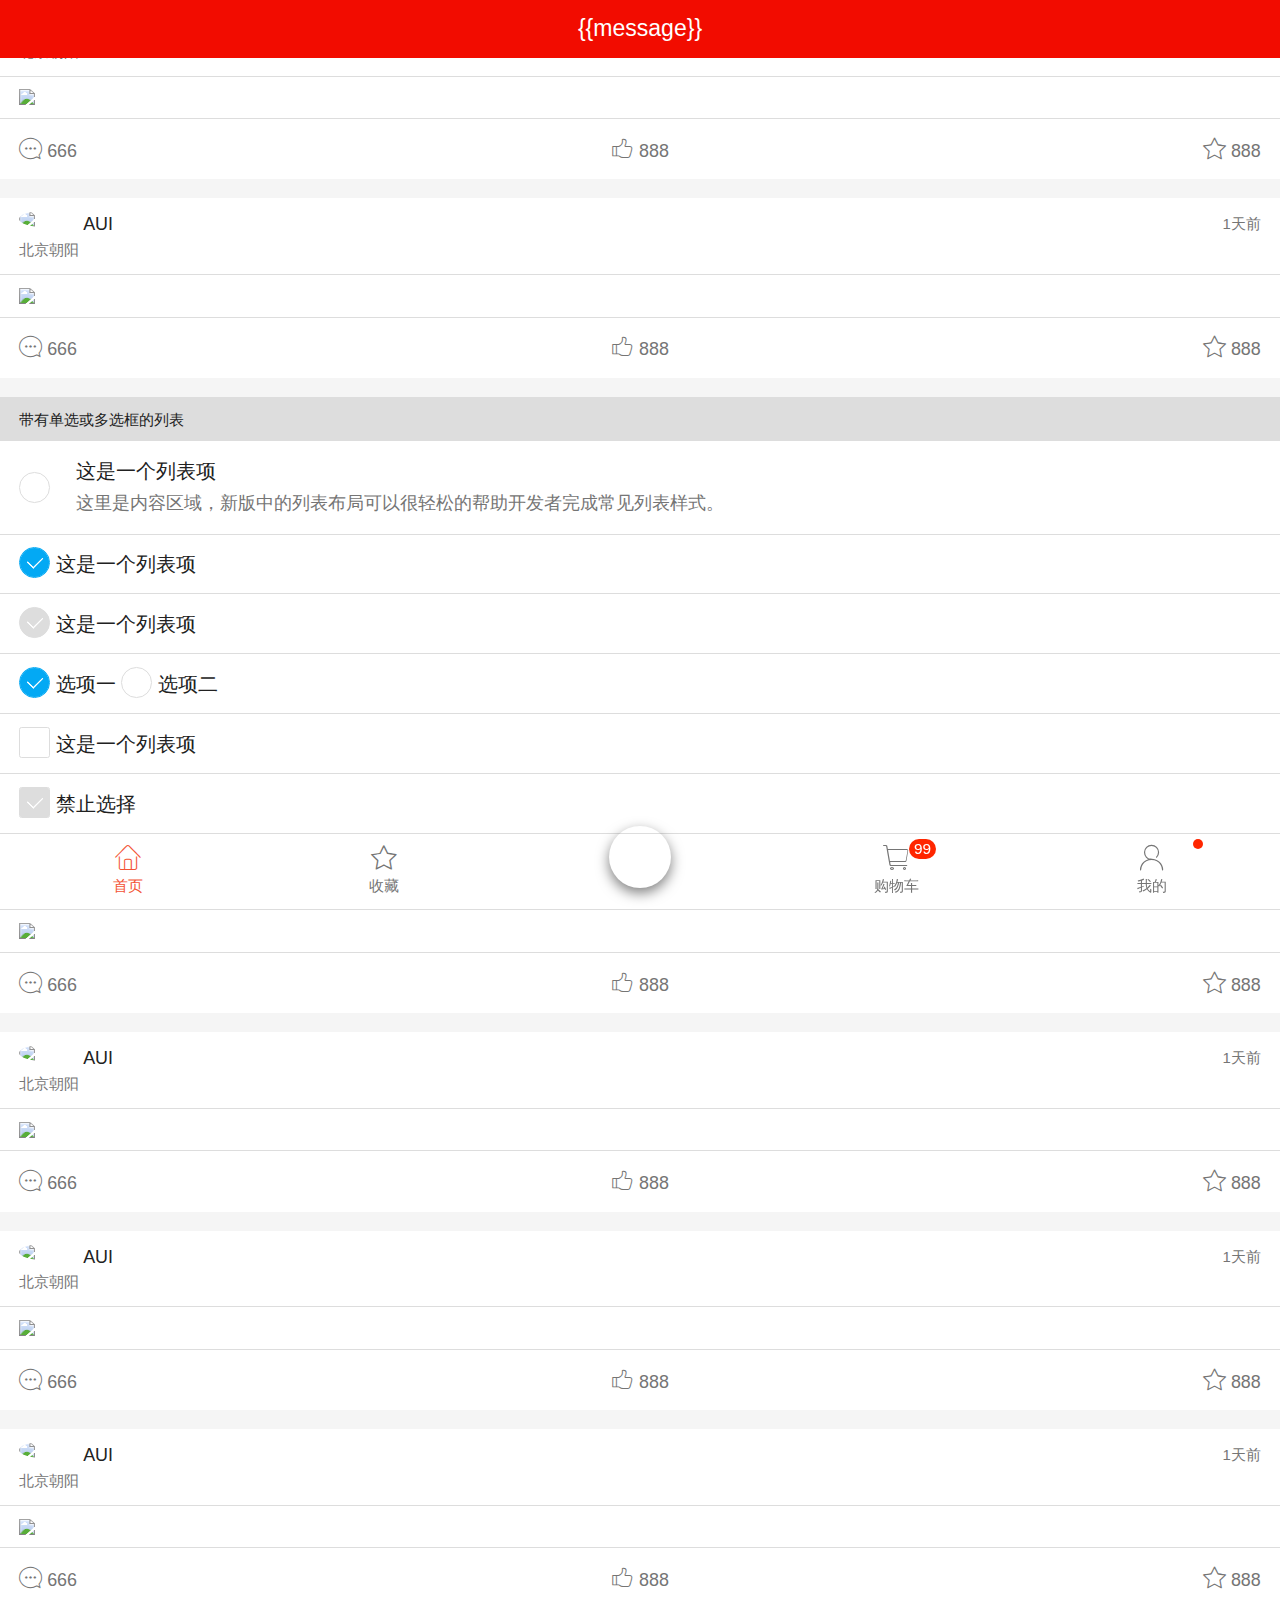
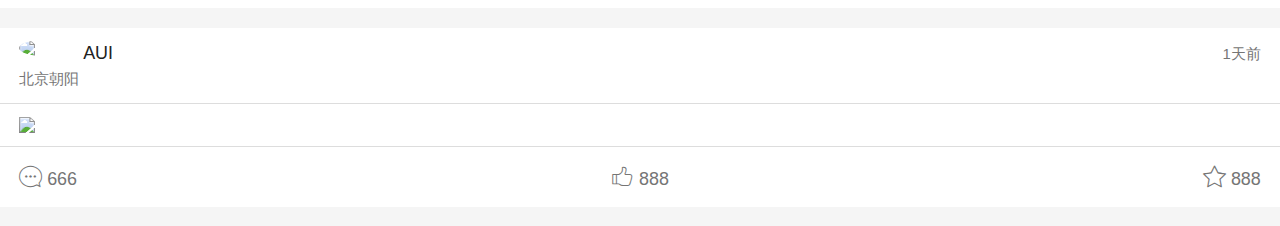
==== commit ba9a4aaa: "wl 2017-06-30 19:08:19" ====
--- a/widget/index.html
+++ b/widget/index.html
@@ -1,42 +1,235 @@
 <!doctype html>
 <html>
+
 <head>
     <meta charset="utf-8">
-    <meta name="viewport"
-          content="maximum-scale=1.0,minimum-scale=1.0,user-scalable=0,initial-scale=1.0,width=device-width"/>
+    <script src="./script/lib/utils/rem/1.0.0/rem.js"></script>
+    <meta name="viewport" content="maximum-scale=1.0,minimum-scale=1.0,user-scalable=0,initial-scale=1.0,width=device-width" />
     <meta name="format-detection" content="telephone=no,email=no,date=no,address=no">
     <title>首页</title>
-    <link rel="stylesheet" type="text/css" href="./css/apicloud/1.0.0/api.css"/>
-    <link rel="stylesheet" type="text/css" href="./css/aui/2.1.0/aui.css"/>
-    <link rel="stylesheet" type="text/css" href="./fonts/iconfont.css"/>
-    <link rel="stylesheet" type="text/css" href="./css/conf/index.css"/>
+    <link rel="stylesheet" type="text/css" href="./css/aui/2.1.0/aui.css" />
+    <link rel="stylesheet" type="text/css" href="./fonts/iconfont.css" />
+    <link rel="stylesheet" type="text/css" href="./css/conf/index.css" />
 </head>
+
 <body>
-<header id="jHead" class="aui-bar aui-bar-nav">顶部导航栏</header>
-<footer class="aui-bar aui-bar-tab">
-    <div class="aui-bar-tab-item aui-active" tapmode>
-        <i class="aui-iconfont aui-icon-home"></i>
-        <div class="aui-bar-tab-label">首页</div>
+    <div id="app">
+        <header id="jHeader" class="aui-bar aui-bar-nav">{{message}}</header>
+        <section>
+            <div class="aui-card-list">
+                <div class="aui-card-list-header aui-card-list-user aui-border-b">
+                    <div class="aui-card-list-user-avatar">
+                        <img src="../image/demo4.png" class="aui-img-round" />
+                    </div>
+                    <div class="aui-card-list-user-name">
+                        <div>AUI</div>
+                        <small>1天前</small>
+                    </div>
+                    <div class="aui-card-list-user-info">北京朝阳</div>
+                </div>
+                <div class="aui-card-list-content-padded">
+                    <img src="../image/l2.png" />
+                </div>
+                <div class="aui-card-list-footer aui-border-t">
+                    <div><i class="aui-iconfont aui-icon-note"></i> 666</div>
+                    <div><i class="aui-iconfont aui-icon-laud"></i> 888</div>
+                    <div><i class="aui-iconfont aui-icon-star"></i> 888</div>
+                </div>
+            </div>
+            <div class="aui-card-list">
+            <div class="aui-card-list-header aui-card-list-user aui-border-b">
+                <div class="aui-card-list-user-avatar">
+                    <img src="../image/demo4.png" class="aui-img-round" />
+                </div>
+                <div class="aui-card-list-user-name">
+                    <div>AUI</div>
+                    <small>1天前</small>
+                </div>
+                <div class="aui-card-list-user-info">北京朝阳</div>
+            </div>
+            <div class="aui-card-list-content-padded">
+                <img src="../image/l2.png" />
+            </div>
+            <div class="aui-card-list-footer aui-border-t">
+                <div><i class="aui-iconfont aui-icon-note"></i> 666</div>
+                <div><i class="aui-iconfont aui-icon-laud"></i> 888</div>
+                <div><i class="aui-iconfont aui-icon-star"></i> 888</div>
+            </div>
+        </div>
+        <ul class="aui-list aui-select-list">
+            <li class="aui-list-header">带有单选或多选框的列表</li>
+            <label class="aui-list-item">
+                <div class="aui-list-item-label">
+                    <input class="aui-radio" type="radio" name="radio" checked>
+                </div>
+                <div class="aui-list-item-inner">
+                    这是一个列表项
+                    <div class="aui-list-item-text">
+                        这里是内容区域，新版中的列表布局可以很轻松的帮助开发者完成常见列表样式。
+                    </div>
+                </div>
+            </label>
+            <li class="aui-list-item">
+                <div class="aui-list-item-inner">
+                    <label><input class="aui-radio" type="radio" name="radio" checked> 这是一个列表项</label>
+                </div>
+            </li>
+            <li class="aui-list-item">
+                <div class="aui-list-item-inner">
+                    <label><input class="aui-radio" disabled type="radio" name="radio"> 这是一个列表项</label>
+                </div>
+            </li>
+            <li class="aui-list-item">
+                <div class="aui-list-item-inner">
+                    <label><input class="aui-radio" type="radio" name="radio2" checked> 选项一</label>
+                    <label><input class="aui-radio" type="radio" name="radio2"> 选项二</label>
+                </div>
+            </li>
+            <li class="aui-list-item">
+                <div class="aui-list-item-inner">
+                    <label><input class="aui-checkbox" type="radio" name="checkbox" checked> 这是一个列表项</label>
+                </div>
+            </li>
+            <li class="aui-list-item">
+                <div class="aui-list-item-inner">
+                    <label><input class="aui-checkbox" disabled checked="" type="radio" name="checkbox"> 禁止选择</label>
+                </div>
+            </li>
+        </ul>
+        <div class="aui-card-list">
+            <div class="aui-card-list-header aui-card-list-user aui-border-b">
+                <div class="aui-card-list-user-avatar">
+                    <img src="../image/demo4.png" class="aui-img-round" />
+                </div>
+                <div class="aui-card-list-user-name">
+                    <div>AUI</div>
+                    <small>1天前</small>
+                </div>
+                <div class="aui-card-list-user-info">北京朝阳</div>
+            </div>
+            <div class="aui-card-list-content-padded">
+                <img src="../image/l2.png" />
+            </div>
+            <div class="aui-card-list-footer aui-border-t">
+                <div><i class="aui-iconfont aui-icon-note"></i> 666</div>
+                <div><i class="aui-iconfont aui-icon-laud"></i> 888</div>
+                <div><i class="aui-iconfont aui-icon-star"></i> 888</div>
+            </div>
+        </div>
+        <div class="aui-card-list">
+            <div class="aui-card-list-header aui-card-list-user aui-border-b">
+                <div class="aui-card-list-user-avatar">
+                    <img src="../image/demo4.png" class="aui-img-round" />
+                </div>
+                <div class="aui-card-list-user-name">
+                    <div>AUI</div>
+                    <small>1天前</small>
+                </div>
+                <div class="aui-card-list-user-info">北京朝阳</div>
+            </div>
+            <div class="aui-card-list-content-padded">
+                <img src="../image/l2.png" />
+            </div>
+            <div class="aui-card-list-footer aui-border-t">
+                <div><i class="aui-iconfont aui-icon-note"></i> 666</div>
+                <div><i class="aui-iconfont aui-icon-laud"></i> 888</div>
+                <div><i class="aui-iconfont aui-icon-star"></i> 888</div>
+            </div>
+        </div>
+        <div class="aui-card-list">
+            <div class="aui-card-list-header aui-card-list-user aui-border-b">
+                <div class="aui-card-list-user-avatar">
+                    <img src="../image/demo4.png" class="aui-img-round" />
+                </div>
+                <div class="aui-card-list-user-name">
+                    <div>AUI</div>
+                    <small>1天前</small>
+                </div>
+                <div class="aui-card-list-user-info">北京朝阳</div>
+            </div>
+            <div class="aui-card-list-content-padded">
+                <img src="../image/l2.png" />
+            </div>
+            <div class="aui-card-list-footer aui-border-t">
+                <div><i class="aui-iconfont aui-icon-note"></i> 666</div>
+                <div><i class="aui-iconfont aui-icon-laud"></i> 888</div>
+                <div><i class="aui-iconfont aui-icon-star"></i> 888</div>
+            </div>
+        </div>
+        <div class="aui-card-list">
+            <div class="aui-card-list-header aui-card-list-user aui-border-b">
+                <div class="aui-card-list-user-avatar">
+                    <img src="../image/demo4.png" class="aui-img-round" />
+                </div>
+                <div class="aui-card-list-user-name">
+                    <div>AUI</div>
+                    <small>1天前</small>
+                </div>
+                <div class="aui-card-list-user-info">北京朝阳</div>
+            </div>
+            <div class="aui-card-list-content-padded">
+                <img src="../image/l2.png" />
+            </div>
+            <div class="aui-card-list-footer aui-border-t">
+                <div><i class="aui-iconfont aui-icon-note"></i> 666</div>
+                <div><i class="aui-iconfont aui-icon-laud"></i> 888</div>
+                <div><i class="aui-iconfont aui-icon-star"></i> 888</div>
+            </div>
+        </div>
+        <div class="aui-card-list">
+            <div class="aui-card-list-header aui-card-list-user aui-border-b">
+                <div class="aui-card-list-user-avatar">
+                    <img src="../image/demo4.png" class="aui-img-round" />
+                </div>
+                <div class="aui-card-list-user-name">
+                    <div>AUI</div>
+                    <small>1天前</small>
+                </div>
+                <div class="aui-card-list-user-info">北京朝阳</div>
+            </div>
+            <div class="aui-card-list-content-padded">
+                <img src="../image/l2.png" />
+            </div>
+            <div class="aui-card-list-footer aui-border-t">
+                <div><i class="aui-iconfont aui-icon-note"></i> 666</div>
+                <div><i class="aui-iconfont aui-icon-laud"></i> 888</div>
+                <div><i class="aui-iconfont aui-icon-star"></i> 888</div>
+            </div>
+        </div>
+        </section>
+        <footer id="jFooter" class="aui-bar aui-bar-tab">
+            <div class="aui-bar-tab-item aui-active" tapmode>
+                <i class="aui-iconfont aui-icon-home"></i>
+                <div class="aui-bar-tab-label">首页</div>
+            </div>
+            <div class="aui-bar-tab-item" tapmode>
+                <i class="aui-iconfont aui-icon-star"></i>
+                <div class="aui-bar-tab-label">收藏</div>
+            </div>
+            <div class="aui-bar-tab-item" tapmode>
+                <div id="jAdd" class="add" tapmode>
+                    <span class="iconfont icon-jia"></span>
+                </div>
+            </div>
+            <div class="aui-bar-tab-item" tapmode>
+                <div class="aui-badge">99</div>
+                <i class="aui-iconfont aui-icon-cart"></i>
+                <div class="aui-bar-tab-label">购物车</div>
+            </div>
+            <div class="aui-bar-tab-item" tapmode>
+                <div class="aui-dot"></div>
+                <i class="aui-iconfont aui-icon-my"></i>
+                <div class="aui-bar-tab-label">我的</div>
+            </div>
+        </footer>
     </div>
-    <div class="aui-bar-tab-item" tapmode>
-        <i class="aui-iconfont aui-icon-star"></i>
-        <div class="aui-bar-tab-label">收藏</div>
-    </div>
-    <div class="aui-bar-tab-item" tapmode>
-        <div class="aui-badge">99</div>
-        <i class="aui-iconfont aui-icon-cart"></i>
-        <div class="aui-bar-tab-label">购物车</div>
-    </div>
-    <div class="aui-bar-tab-item" tapmode>
-        <div class="aui-dot"></div>
-        <i class="aui-iconfont aui-icon-my"></i>
-        <div class="aui-bar-tab-label">我的</div>
-    </div>
-</footer>
 </body>
 <script type="text/javascript" data-main="./script/app" src="./script/lib/require/2.1.11/require.js"></script>
 <!-- apiready必须放在这里才能生效 -->
-<script type="text/javascript"> apiready = function () {
-    require(['conf/index'])
-};</script>
+<script type="text/javascript">
+    apiready = function() {
+        require(['conf/index'])
+    };
+</script>
+
 </html>
--- a/widget/css/conf/index.css
+++ b/widget/css/conf/index.css
@@ -0,0 +1,35 @@
+/*头部start*/
+header.aui-bar{
+    position: fixed;
+}
+.aui-bar-nav {
+    background-color: #f20c00;
+}
+/*头部end*/
+
+
+/*底部start*/
+.aui-bar-tab {
+    background-color: #fff;
+}
+.aui-bar-tab .aui-active{
+  color: #f35336;
+}
+.add{
+  display: inline-block;
+  margin-top: -.5rem;
+  width: 2.4rem;
+  height: 2.4rem;
+  border-radius: 100%;
+  box-shadow: 0 0.2rem 0.5rem rgba(0,0,0,.5);
+}
+.icon-jia {
+    font-size: 2.4rem;
+    line-height: 2.4rem;
+    color: #f20c00;
+}
+
+.icon-jia:active {
+    color: #ff461f;
+}
+/*底部end*/
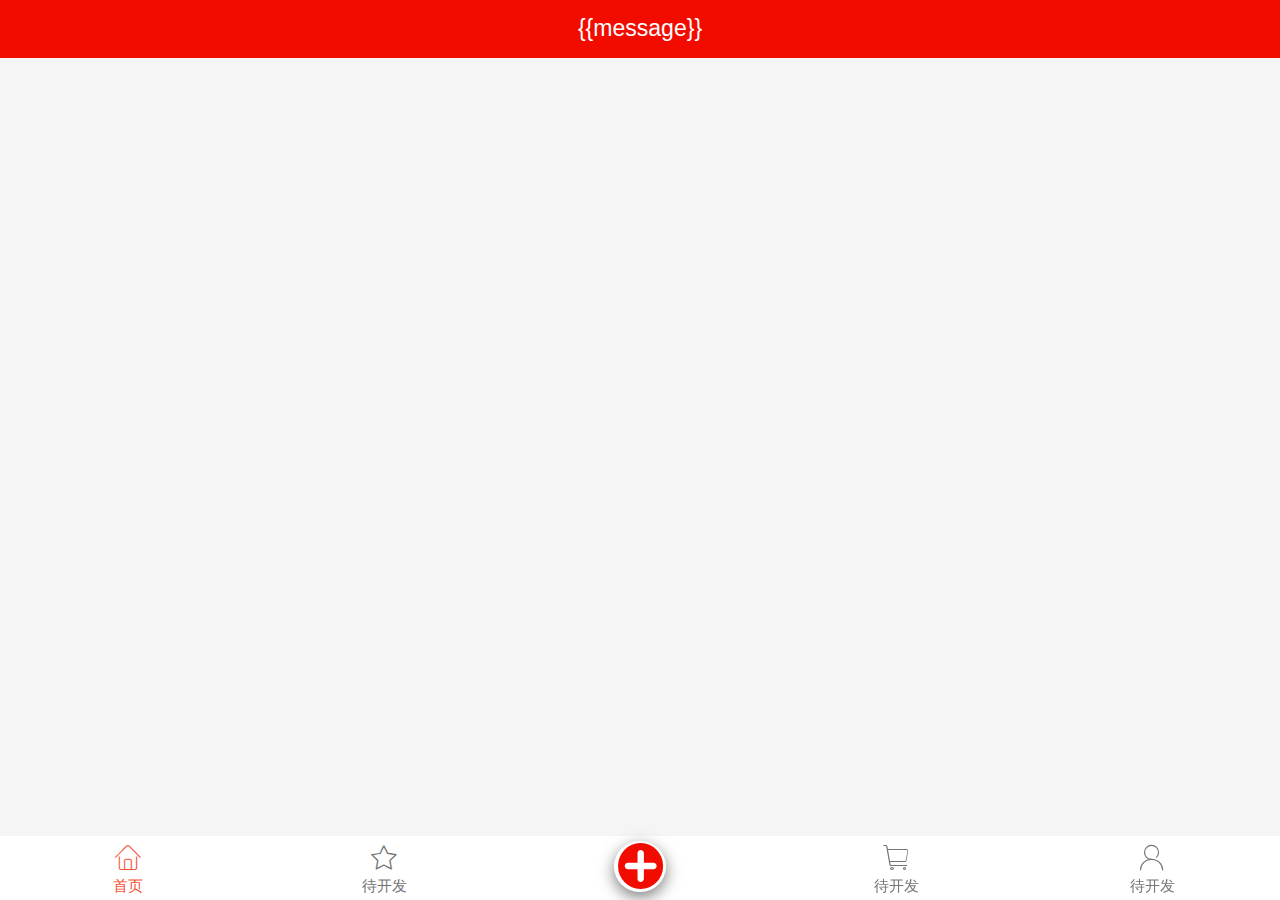
==== commit 4e4822b9: "wl 2017-7-13 20:41:42" ====
--- a/widget/index.html
+++ b/widget/index.html
@@ -4,231 +4,48 @@
 <head>
     <meta charset="utf-8">
     <script src="./script/lib/utils/rem/1.0.0/rem.js"></script>
-    <meta name="viewport" content="maximum-scale=1.0,minimum-scale=1.0,user-scalable=0,initial-scale=1.0,width=device-width" />
+    <meta name="viewport"
+          content="maximum-scale=1.0,minimum-scale=1.0,user-scalable=0,initial-scale=1.0,width=device-width"/>
     <meta name="format-detection" content="telephone=no,email=no,date=no,address=no">
-    <title>首页</title>
-    <link rel="stylesheet" type="text/css" href="./css/aui/2.1.0/aui.css" />
-    <link rel="stylesheet" type="text/css" href="./fonts/iconfont.css" />
-    <link rel="stylesheet" type="text/css" href="./css/conf/index.css" />
+    <title>入口页</title>
+    <link rel="stylesheet" type="text/css" href="./css/aui/2.1.0/aui.css"/>
+    <link rel="stylesheet" type="text/css" href="./fonts/iconfont.css"/>
+    <link rel="stylesheet" type="text/css" href="./css/conf/index.css"/>
 </head>
 
 <body>
-    <div id="app">
-        <header id="jHeader" class="aui-bar aui-bar-nav">{{message}}</header>
-        <section>
-            <div class="aui-card-list">
-                <div class="aui-card-list-header aui-card-list-user aui-border-b">
-                    <div class="aui-card-list-user-avatar">
-                        <img src="../image/demo4.png" class="aui-img-round" />
-                    </div>
-                    <div class="aui-card-list-user-name">
-                        <div>AUI</div>
-                        <small>1天前</small>
-                    </div>
-                    <div class="aui-card-list-user-info">北京朝阳</div>
-                </div>
-                <div class="aui-card-list-content-padded">
-                    <img src="../image/l2.png" />
-                </div>
-                <div class="aui-card-list-footer aui-border-t">
-                    <div><i class="aui-iconfont aui-icon-note"></i> 666</div>
-                    <div><i class="aui-iconfont aui-icon-laud"></i> 888</div>
-                    <div><i class="aui-iconfont aui-icon-star"></i> 888</div>
-                </div>
-            </div>
-            <div class="aui-card-list">
-            <div class="aui-card-list-header aui-card-list-user aui-border-b">
-                <div class="aui-card-list-user-avatar">
-                    <img src="../image/demo4.png" class="aui-img-round" />
-                </div>
-                <div class="aui-card-list-user-name">
-                    <div>AUI</div>
-                    <small>1天前</small>
-                </div>
-                <div class="aui-card-list-user-info">北京朝阳</div>
-            </div>
-            <div class="aui-card-list-content-padded">
-                <img src="../image/l2.png" />
-            </div>
-            <div class="aui-card-list-footer aui-border-t">
-                <div><i class="aui-iconfont aui-icon-note"></i> 666</div>
-                <div><i class="aui-iconfont aui-icon-laud"></i> 888</div>
-                <div><i class="aui-iconfont aui-icon-star"></i> 888</div>
+<div id="app">
+    <header id="jHeader" class="aui-bar aui-bar-nav">{{message}}</header>
+    <footer id="jFooter" class="aui-bar aui-bar-tab">
+        <div class="aui-bar-tab-item item aui-active" tapmode>
+            <i class="aui-iconfont aui-icon-home"></i>
+            <div class="aui-bar-tab-label">首页</div>
+        </div>
+        <div class="aui-bar-tab-item item" tapmode>
+            <i class="aui-iconfont aui-icon-star"></i>
+            <div class="aui-bar-tab-label">待开发</div>
+        </div>
+        <div id="jAdd" class="aui-bar-tab-item" tapmode>
+            <div class="add">
+                <span class="iconfont icon-jia"></span>
             </div>
         </div>
-        <ul class="aui-list aui-select-list">
-            <li class="aui-list-header">带有单选或多选框的列表</li>
-            <label class="aui-list-item">
-                <div class="aui-list-item-label">
-                    <input class="aui-radio" type="radio" name="radio" checked>
-                </div>
-                <div class="aui-list-item-inner">
-                    这是一个列表项
-                    <div class="aui-list-item-text">
-                        这里是内容区域，新版中的列表布局可以很轻松的帮助开发者完成常见列表样式。
-                    </div>
-                </div>
-            </label>
-            <li class="aui-list-item">
-                <div class="aui-list-item-inner">
-                    <label><input class="aui-radio" type="radio" name="radio" checked> 这是一个列表项</label>
-                </div>
-            </li>
-            <li class="aui-list-item">
-                <div class="aui-list-item-inner">
-                    <label><input class="aui-radio" disabled type="radio" name="radio"> 这是一个列表项</label>
-                </div>
-            </li>
-            <li class="aui-list-item">
-                <div class="aui-list-item-inner">
-                    <label><input class="aui-radio" type="radio" name="radio2" checked> 选项一</label>
-                    <label><input class="aui-radio" type="radio" name="radio2"> 选项二</label>
-                </div>
-            </li>
-            <li class="aui-list-item">
-                <div class="aui-list-item-inner">
-                    <label><input class="aui-checkbox" type="radio" name="checkbox" checked> 这是一个列表项</label>
-                </div>
-            </li>
-            <li class="aui-list-item">
-                <div class="aui-list-item-inner">
-                    <label><input class="aui-checkbox" disabled checked="" type="radio" name="checkbox"> 禁止选择</label>
-                </div>
-            </li>
-        </ul>
-        <div class="aui-card-list">
-            <div class="aui-card-list-header aui-card-list-user aui-border-b">
-                <div class="aui-card-list-user-avatar">
-                    <img src="../image/demo4.png" class="aui-img-round" />
-                </div>
-                <div class="aui-card-list-user-name">
-                    <div>AUI</div>
-                    <small>1天前</small>
-                </div>
-                <div class="aui-card-list-user-info">北京朝阳</div>
-            </div>
-            <div class="aui-card-list-content-padded">
-                <img src="../image/l2.png" />
-            </div>
-            <div class="aui-card-list-footer aui-border-t">
-                <div><i class="aui-iconfont aui-icon-note"></i> 666</div>
-                <div><i class="aui-iconfont aui-icon-laud"></i> 888</div>
-                <div><i class="aui-iconfont aui-icon-star"></i> 888</div>
-            </div>
+        <div class="aui-bar-tab-item item" tapmode>
+            <i class="aui-iconfont aui-icon-cart"></i>
+            <div class="aui-bar-tab-label">待开发</div>
         </div>
-        <div class="aui-card-list">
-            <div class="aui-card-list-header aui-card-list-user aui-border-b">
-                <div class="aui-card-list-user-avatar">
-                    <img src="../image/demo4.png" class="aui-img-round" />
-                </div>
-                <div class="aui-card-list-user-name">
-                    <div>AUI</div>
-                    <small>1天前</small>
-                </div>
-                <div class="aui-card-list-user-info">北京朝阳</div>
-            </div>
-            <div class="aui-card-list-content-padded">
-                <img src="../image/l2.png" />
-            </div>
-            <div class="aui-card-list-footer aui-border-t">
-                <div><i class="aui-iconfont aui-icon-note"></i> 666</div>
-                <div><i class="aui-iconfont aui-icon-laud"></i> 888</div>
-                <div><i class="aui-iconfont aui-icon-star"></i> 888</div>
-            </div>
+        <div class="aui-bar-tab-item item" tapmode>
+            <i class="aui-iconfont aui-icon-my"></i>
+            <div class="aui-bar-tab-label">待开发</div>
         </div>
-        <div class="aui-card-list">
-            <div class="aui-card-list-header aui-card-list-user aui-border-b">
-                <div class="aui-card-list-user-avatar">
-                    <img src="../image/demo4.png" class="aui-img-round" />
-                </div>
-                <div class="aui-card-list-user-name">
-                    <div>AUI</div>
-                    <small>1天前</small>
-                </div>
-                <div class="aui-card-list-user-info">北京朝阳</div>
-            </div>
-            <div class="aui-card-list-content-padded">
-                <img src="../image/l2.png" />
-            </div>
-            <div class="aui-card-list-footer aui-border-t">
-                <div><i class="aui-iconfont aui-icon-note"></i> 666</div>
-                <div><i class="aui-iconfont aui-icon-laud"></i> 888</div>
-                <div><i class="aui-iconfont aui-icon-star"></i> 888</div>
-            </div>
-        </div>
-        <div class="aui-card-list">
-            <div class="aui-card-list-header aui-card-list-user aui-border-b">
-                <div class="aui-card-list-user-avatar">
-                    <img src="../image/demo4.png" class="aui-img-round" />
-                </div>
-                <div class="aui-card-list-user-name">
-                    <div>AUI</div>
-                    <small>1天前</small>
-                </div>
-                <div class="aui-card-list-user-info">北京朝阳</div>
-            </div>
-            <div class="aui-card-list-content-padded">
-                <img src="../image/l2.png" />
-            </div>
-            <div class="aui-card-list-footer aui-border-t">
-                <div><i class="aui-iconfont aui-icon-note"></i> 666</div>
-                <div><i class="aui-iconfont aui-icon-laud"></i> 888</div>
-                <div><i class="aui-iconfont aui-icon-star"></i> 888</div>
-            </div>
-        </div>
-        <div class="aui-card-list">
-            <div class="aui-card-list-header aui-card-list-user aui-border-b">
-                <div class="aui-card-list-user-avatar">
-                    <img src="../image/demo4.png" class="aui-img-round" />
-                </div>
-                <div class="aui-card-list-user-name">
-                    <div>AUI</div>
-                    <small>1天前</small>
-                </div>
-                <div class="aui-card-list-user-info">北京朝阳</div>
-            </div>
-            <div class="aui-card-list-content-padded">
-                <img src="../image/l2.png" />
-            </div>
-            <div class="aui-card-list-footer aui-border-t">
-                <div><i class="aui-iconfont aui-icon-note"></i> 666</div>
-                <div><i class="aui-iconfont aui-icon-laud"></i> 888</div>
-                <div><i class="aui-iconfont aui-icon-star"></i> 888</div>
-            </div>
-        </div>
-        </section>
-        <footer id="jFooter" class="aui-bar aui-bar-tab">
-            <div class="aui-bar-tab-item aui-active" tapmode>
-                <i class="aui-iconfont aui-icon-home"></i>
-                <div class="aui-bar-tab-label">首页</div>
-            </div>
-            <div class="aui-bar-tab-item" tapmode>
-                <i class="aui-iconfont aui-icon-star"></i>
-                <div class="aui-bar-tab-label">收藏</div>
-            </div>
-            <div class="aui-bar-tab-item" tapmode>
-                <div id="jAdd" class="add" tapmode>
-                    <span class="iconfont icon-jia"></span>
-                </div>
-            </div>
-            <div class="aui-bar-tab-item" tapmode>
-                <div class="aui-badge">99</div>
-                <i class="aui-iconfont aui-icon-cart"></i>
-                <div class="aui-bar-tab-label">购物车</div>
-            </div>
-            <div class="aui-bar-tab-item" tapmode>
-                <div class="aui-dot"></div>
-                <i class="aui-iconfont aui-icon-my"></i>
-                <div class="aui-bar-tab-label">我的</div>
-            </div>
-        </footer>
-    </div>
+    </footer>
+</div>
 </body>
 <script type="text/javascript" data-main="./script/app" src="./script/lib/require/2.1.11/require.js"></script>
 <!-- apiready必须放在这里才能生效 -->
 <script type="text/javascript">
-    apiready = function() {
-        require(['conf/index'])
+    apiready = function () {
+        require(['conf/index']);
     };
 </script>
 
--- a/widget/fonts/iconfont.css
+++ b/widget/fonts/iconfont.css
@@ -1,10 +1,10 @@
 
 @font-face {font-family: "iconfont";
-  src: url('iconfont.eot?t=1493963146406'); /* IE9*/
-  src: url('iconfont.eot?t=1493963146406#iefix') format('embedded-opentype'), /* IE6-IE8 */
-  url('iconfont.woff?t=1493963146406') format('woff'), /* chrome, firefox */
-  url('iconfont.ttf?t=1493963146406') format('truetype'), /* chrome, firefox, opera, Safari, Android, iOS 4.2+*/
-  url('iconfont.svg?t=1493963146406#iconfont') format('svg'); /* iOS 4.1- */
+  src: url('iconfont.eot?t=1499005003987'); /* IE9*/
+  src: url('iconfont.eot?t=1499005003987#iefix') format('embedded-opentype'), /* IE6-IE8 */
+  url('iconfont.woff?t=1499005003987') format('woff'), /* chrome, firefox */
+  url('iconfont.ttf?t=1499005003987') format('truetype'), /* chrome, firefox, opera, Safari, Android, iOS 4.2+*/
+  url('iconfont.svg?t=1499005003987#iconfont') format('svg'); /* iOS 4.1- */
 }
 
 .iconfont {
@@ -14,6 +14,8 @@
   -webkit-font-smoothing: antialiased;
   -moz-osx-font-smoothing: grayscale;
 }
+
+.icon-jia:before { content: "\e604"; }
 
 .icon-fanhui:before { content: "\e600"; }
 
@@ -73,6 +75,12 @@
 
 .icon-tianjialeimu:before { content: "\e661"; }
 
+.icon-iconcaipiao:before { content: "\e605"; }
+
+.icon-plus:before { content: "\e644"; }
+
+.icon-licai1:before { content: "\e620"; }
+
 .icon-chuangjiandanju-xianxing:before { content: "\e89c"; }
 
 .icon-zhangdan-xianxing:before { content: "\e89e"; }
@@ -103,3 +111,7 @@
 
 .icon-zhexiantu-xianxing:before { content: "\e905"; }
 
+.icon-bizhong:before { content: "\e68c"; }
+
+.icon-gupiao1:before { content: "\e65f"; }
+
--- a/widget/css/conf/index.css
+++ b/widget/css/conf/index.css
@@ -1,35 +1,49 @@
+#wrapper {
+    width: 100%;
+    overflow: hidden;
+}
+
 /*头部start*/
-header.aui-bar{
+
+header.aui-bar {
     position: fixed;
 }
+
 .aui-bar-nav {
     background-color: #f20c00;
 }
+
+
 /*头部end*/
 
 
 /*底部start*/
+
 .aui-bar-tab {
     background-color: #fff;
 }
-.aui-bar-tab .aui-active{
-  color: #f35336;
+
+.aui-bar-tab .aui-active {
+    color: #f35336;
 }
-.add{
-  display: inline-block;
-  margin-top: -.5rem;
-  width: 2.4rem;
-  height: 2.4rem;
-  border-radius: 100%;
-  box-shadow: 0 0.2rem 0.5rem rgba(0,0,0,.5);
+
+.add {
+    display: inline-block;
+    width: 2rem;
+    height: 2rem;
+    border-radius: 100%;
+    box-shadow: 0 0.2rem 0.6rem rgba(0, 0, 0, .5);
 }
+
 .icon-jia {
-    font-size: 2.4rem;
-    line-height: 2.4rem;
+    font-size: 2rem;
+    line-height: 2rem;
     color: #f20c00;
 }
 
 .icon-jia:active {
-    color: #ff461f;
+    color: #e51c23;
 }
+
+
 /*底部end*/
